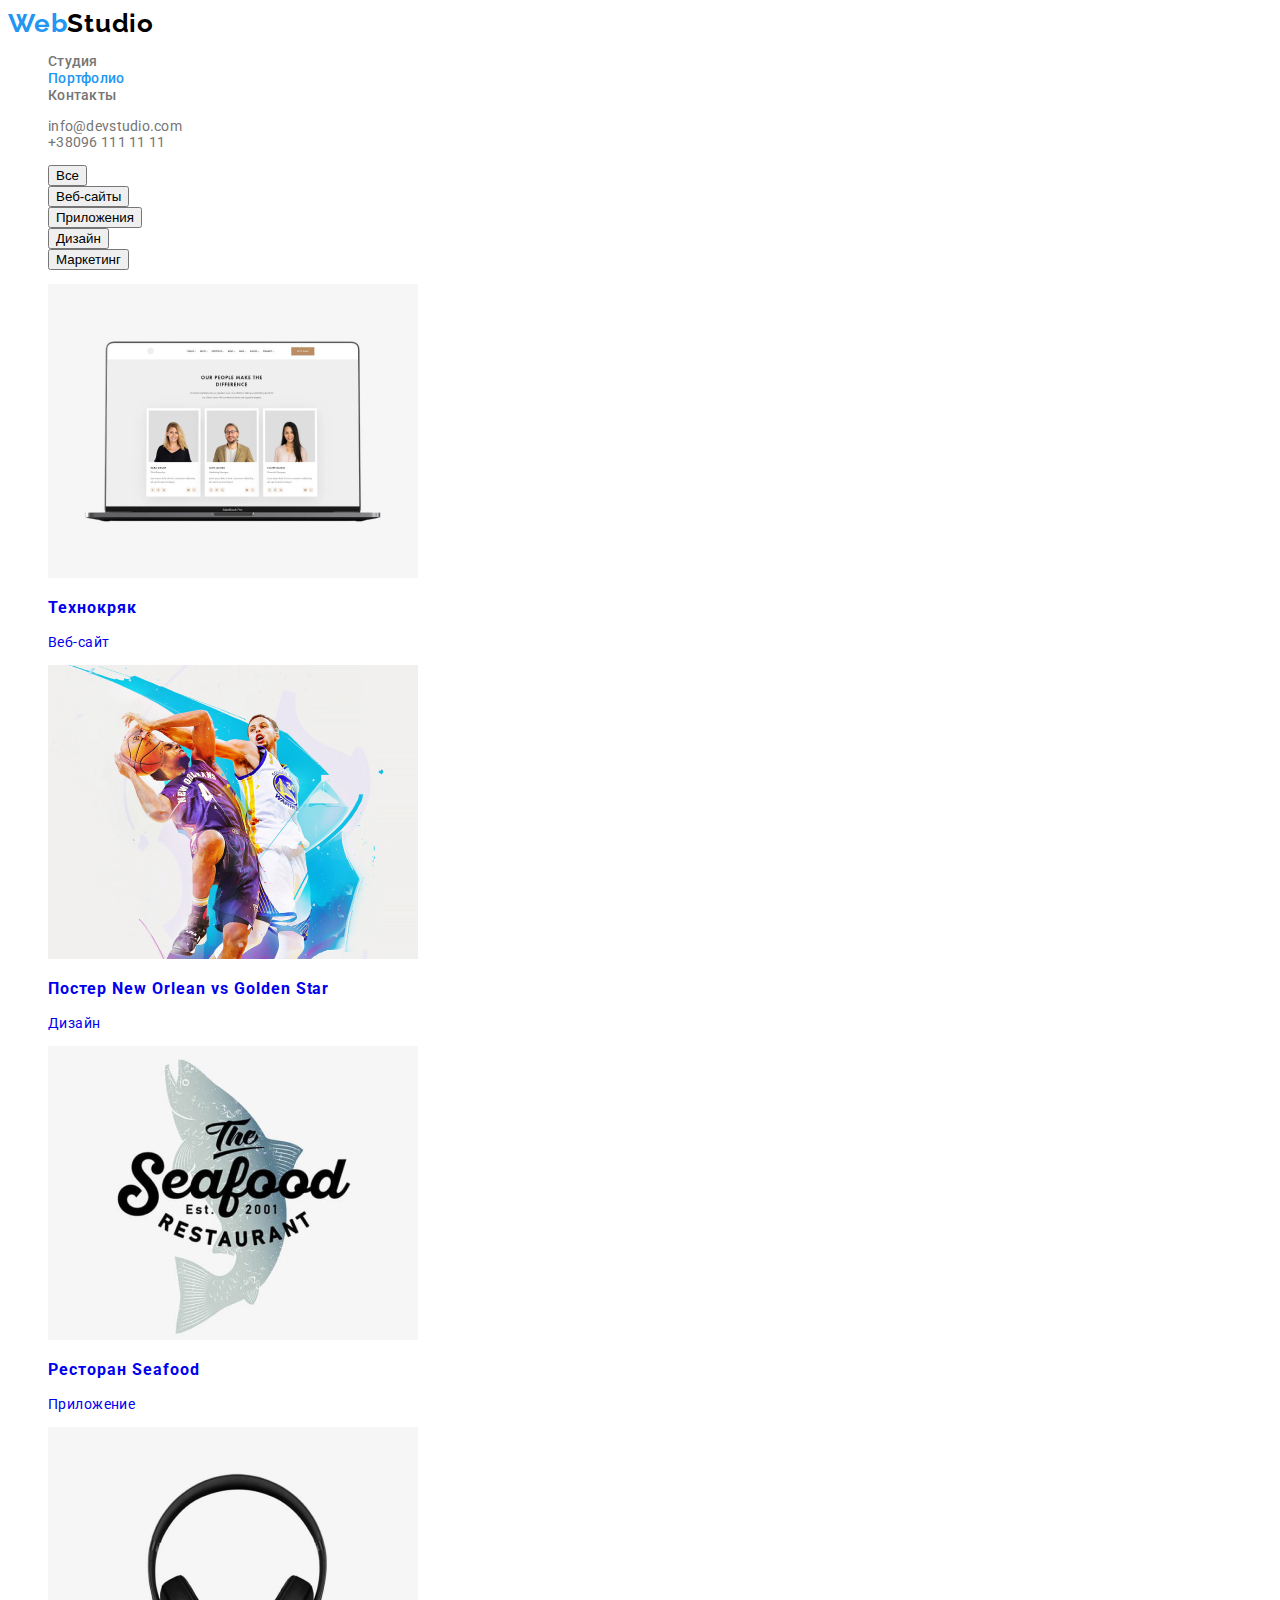
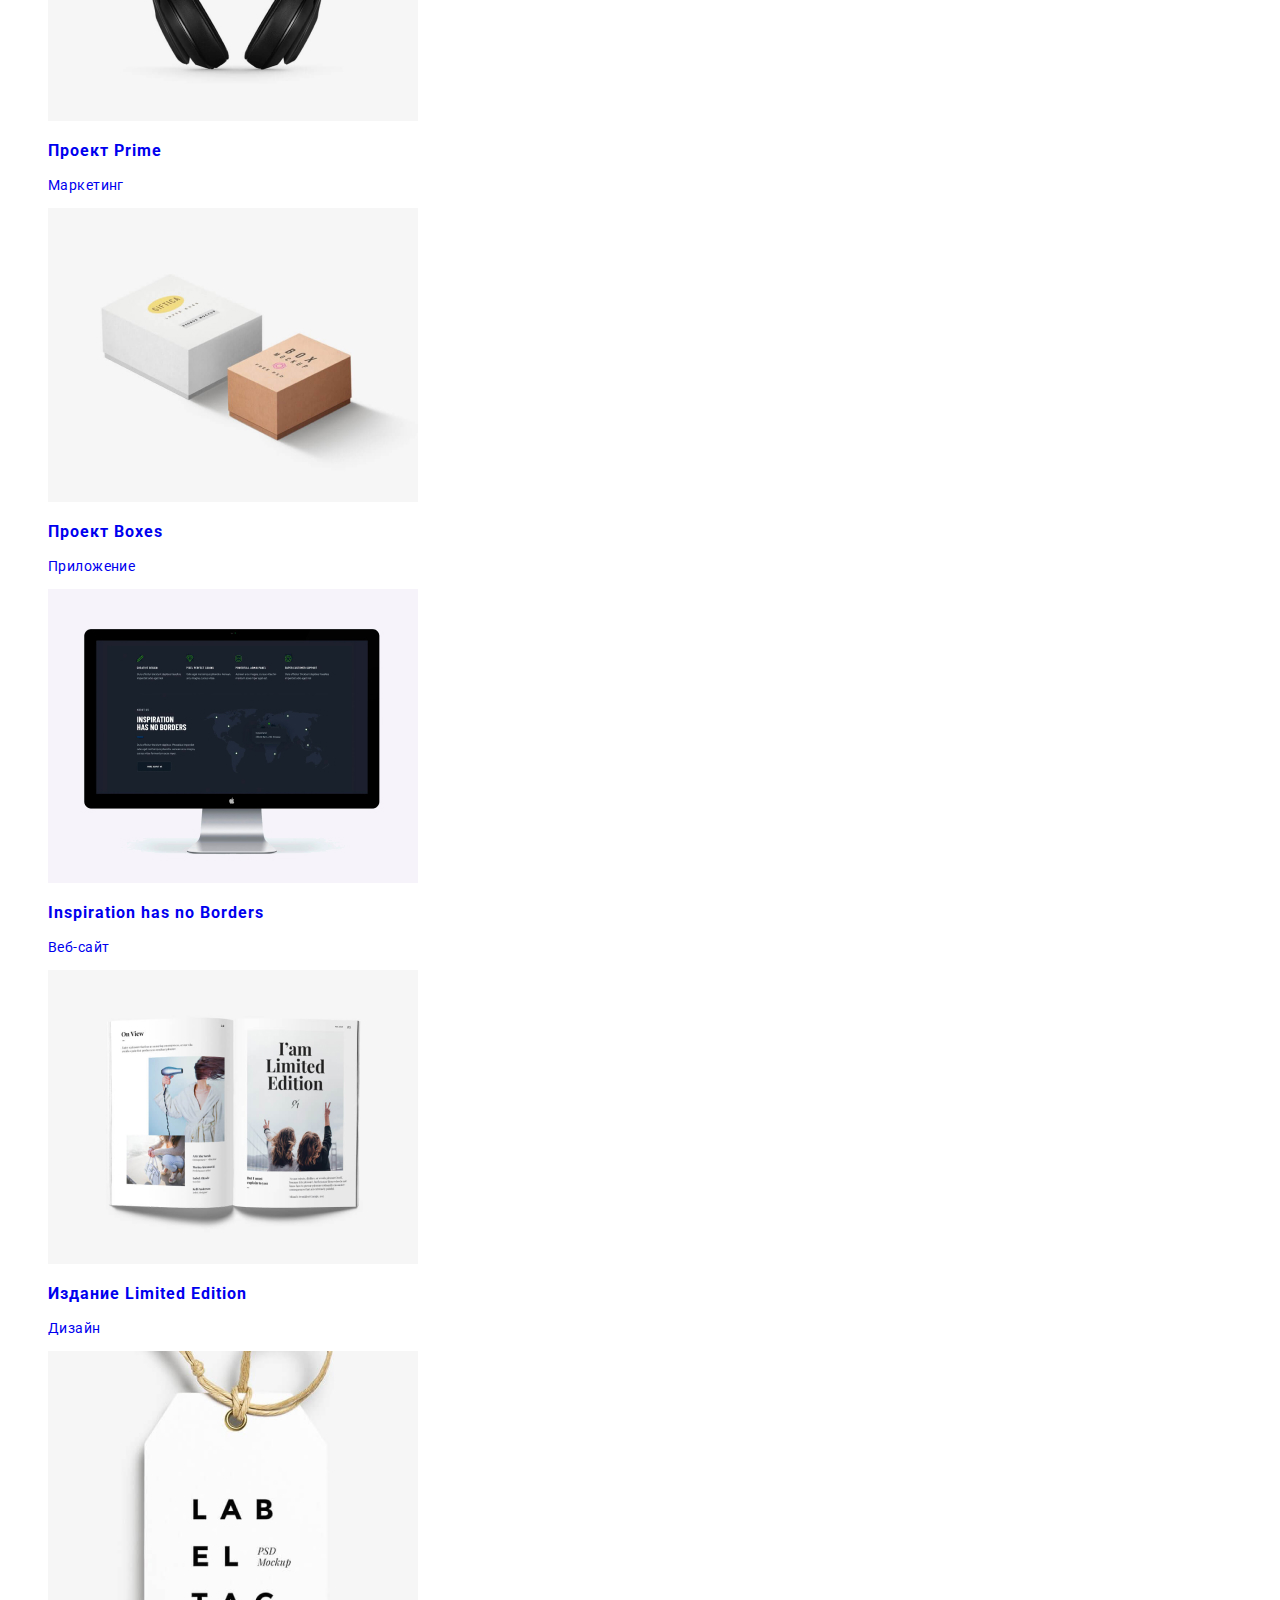
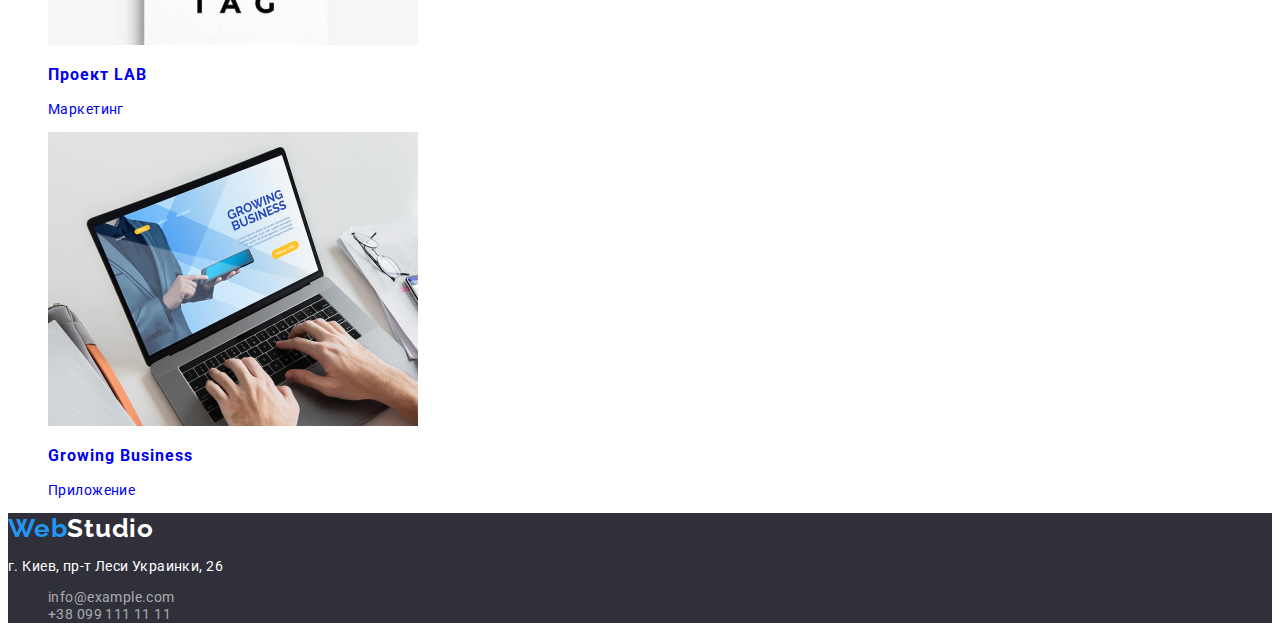
==== portfolio.html @ 730e7541 "правки в css" ====
<!DOCTYPE html>
<html lang="ru">
<head>
    <meta charset="UTF-8">
    <meta name="viewport" content="width=device-width, initial-scale=1.0">
    <meta http-equiv="X-UA-Compatible" content="IE=Edge">
    <title>Portfolio</title>
    <link rel="stylesheet" href="https://cdnjs.cloudflare.com/ajax/libs/modern-normalize/1.0.0/modern-normalize.min.css"
        integrity="sha512-ISS7cAi1PEhQ8jnbJpJZMd29NlhNj4AWYyLOSp2CE/CsHxTCu+r+t0D2yoJudVrd0/8fTVPUVDzY5Tvli75u/g=="
        crossorigin="anonymous" />
        <link rel="preconnect" href="https://fonts.gstatic.com">
        <link href="https://fonts.googleapis.com/css2?family=Raleway:wght@500&family=Roboto:wght@400;500;700;900&display=swap"
            rel="stylesheet">
       <link rel="stylesheet" href="./css/styles.css">
    <link rel="preconnect" href="https://fonts.gstatic.com">
</head>
<body>
    <!--Начало шапки-->
<header>
    <nav>
        <!--Лого сайта-->
        <a class="logo" href="./index.html">Web<span class="logotop">Studio</span></a>
        <ul class="navigation">
            <!--Панель навигации-->
            <li><a href="./index.html">Студия</a></li>
            <!--Нужна ссылка/переделать на кнопку-->
            <li><a class="current" href="./portfolio.html">Портфолио</a></li>
            <!--Нужна ссылка/переделать на кнопку-->
            <li><a href="./">Контакты</a></li>
            <!--Нужна ссылка/переделать на кнопку-->
        </ul>
    </nav>
    <ul class="contacts">
        <!--строка контактов-->
        <li><a href="mailto:info@devstudio.com">info@devstudio.com</a></li>
        <li><a href="tel:+380961111111">+38096 111 11 11</a></li>
    </ul>
</header>
<!--Конец шапки-->

<main>
<!--Начало портфолио-->
    <ul class="filtres">
        <li><button type="button">Все</button></li>
        <li><button type="button">Веб-сайты</button></li>
        <li><button type="button">Приложения</button></li>
        <li><button type="button">Дизайн</button></li>
        <li><button type="button">Маркетинг</button></li>
    </ul>

    <ul class="portfolio-innerheit">
        <li><a href="./"><img src="./images/teh-crack.jpg" alt="ноутбук с открытым на нём сайтом"> <section><h3>Технокряк</h3><p>Веб-сайт</p></section></a></li>
        <li><a href="./"><img src="./images/poster-basket.jpg" alt="Двое игроков в баскетбол"> <section><h3>Постер New Orlean vs Golden Star</h3><p>Дизайн</p></section></a></li>
        <li><a href="./"><img src="./images/seafood-rest.jpg" alt="Логотип рыбного ресторана"> <section><h3>Ресторан Seafood</h3><p>Приложение</p></section></a></li>

        <li><a href="./"><img src="./images/prime-proj.jpg" alt="наушники большие"> <section><h3>Проект Prime</h3><p>Маркетинг</p></section></a></li>
        <li><a href="./"><img src="./images/boxes-proj.jpg" alt="коробки"> <section><h3>Проект Boxes</h3><p>Приложение</p></section></a></li>
        <li><a href="./"><img src="./images/web-ihnb.jpg" alt="монитор"> <section><h3>Inspiration has no Borders</h3><p>Веб-сайт</p></section></a></li>

        <li><a href="./"><img src="./images/pub-limited-ed.jpg" alt="журнал"> <section><h3>Издание Limited Edition</h3><p>Дизайн</p></section></a></li>
        <li><a href="./"><img src="./images/lab-proj.jpg" alt="бирка с текстом"> <section><h3>Проект LAB</h3><p>Маркетинг</p></section></a></li>
        <li><a href="./"><img src="./images/growing-busines.jpg" alt="ноутбук с изображением человека, держащего планшет"> <section><h3>Growing Business</h3><p>Приложение</p></section></a></li>

    </ul>


<!--Конец портфолио-->   
</main>

<!-- Подвал -->
<footer>
    <a class="logo" href="./index.html">Web<span class="logobot">Studio</span></a>
    <address>
        <p>г. Киев, пр-т Леси Украинки, 26</p>
    </address>
    <ul class="contacts">
        <li><a href="mailto:info@example.com">info@example.com</a></li>
        <li><a href="tel:+380991111111">+38 099 111 11 11</a></li>
    </ul>
</footer>
<!--Конец подвала-->
</body>
</html>
---- css/styles.css ----
:root {
  --main-bg-color: #ffffff;
  --main-text-color: #212121;
  --footer-background: #2f303a;
  --pointer: #2196f3;
  --address-color: #ffffff;
  --header-link-color: #757575;
  --odd-section-background-color: #f5f4fa;
  --inactive-background-color: #f5f4fa;
  --active-button-color: #ffffff;
  --header-one-color: #ffffff;
  --hero-background-color: #2f303a;
}

/*  #ffffff
    #000000
    №212121 чёрный
    #2F303A графитовый
    #757575
    #F5F4FA серый
    #ffffff99
    #2196F3 голубой
    

*/
/* глобальные значения */

body {
  background-color: var(--main-bg-color);
  color: var(--main-text-color);
  font-family: Roboto, sans-serif;
  font-size: 14px;
  line-height: 1.2;
  letter-spacing: 0.03em;
}

header {
  width: 1600;
  height: 80;
  background-color: var(--main-bg-color);
  letter-spacing: 0.02em;
}

footer {
  width: 1600;
  height: 252;
  background-color: var(--footer-background);
}

/* попыткиазадать размеры */

.banner {
  width: 1600;
  height: 600;
  background-color: var(--hero-background-color);
}

h1 {
  font-weight: 900;
  font-size: 44px;
  line-height: 1.36;
  text-align: center;
  letter-spacing: 0.06em;
  text-transform: uppercase;
  color: var(--header-one-color);
}

/* делаем красивое лого */

.logo {
  color: #2196f3;
  font-family: Raleway, sans-serif;
  font-weight: bold;
  font-size: 26px;
  line-height: 1.2;
  letter-spacing: 0.03em;
}

.logotop {
  color: #000000;
}

.logobot {
  color: #ffffff;
}

/* заставляем адрес выглядеть правильно */

address {
  color: var(--address-color);
  font-style: normal;
}

/* управляем внешностью списков */

ul {
  list-style: none;
}

/* управляем внешностью ссылок */

header a {
  color: var(--header-link-color);
}

footer a {
  color: #ffffff99;
}

nav .current {
  color: var(--pointer);
}

nav {
  font-weight: 500;
  font-size: 14px;
  line-height: 1.2;
}

/* позиционирование над элементом */

a:hover,
a:focus {
  color: var(--pointer);
}

a {
  text-decoration: none;
}

.portfolio-innerheit a:visited {
  text-decoration: none;
  color: var(--main-text-color);
}

/* задаём цвет фона для нечётных элементов */

.odd-section {
  background-color: var(--odd-section-background-color);
}

/* кнопки */
.button {
  color: var(--main-text-color);
  background-color: var(--main-bg-color);
}

button[type="button"]:hover,
button[type="button"]:focus {
  background-color: var(--pointer);
  color: var(--active-button-color);
}

.button.primary {
  color: var(--active-button-color);
  background-color: var(--pointer);
}

button.inactive {
  color: var(--main-text-color);
  background-color: var(--inactive-background-color);
}

.portfolio-innerheit h3 {
  letter-spacing: 0.06em;
}

.section-title {
  text-align: center;
}
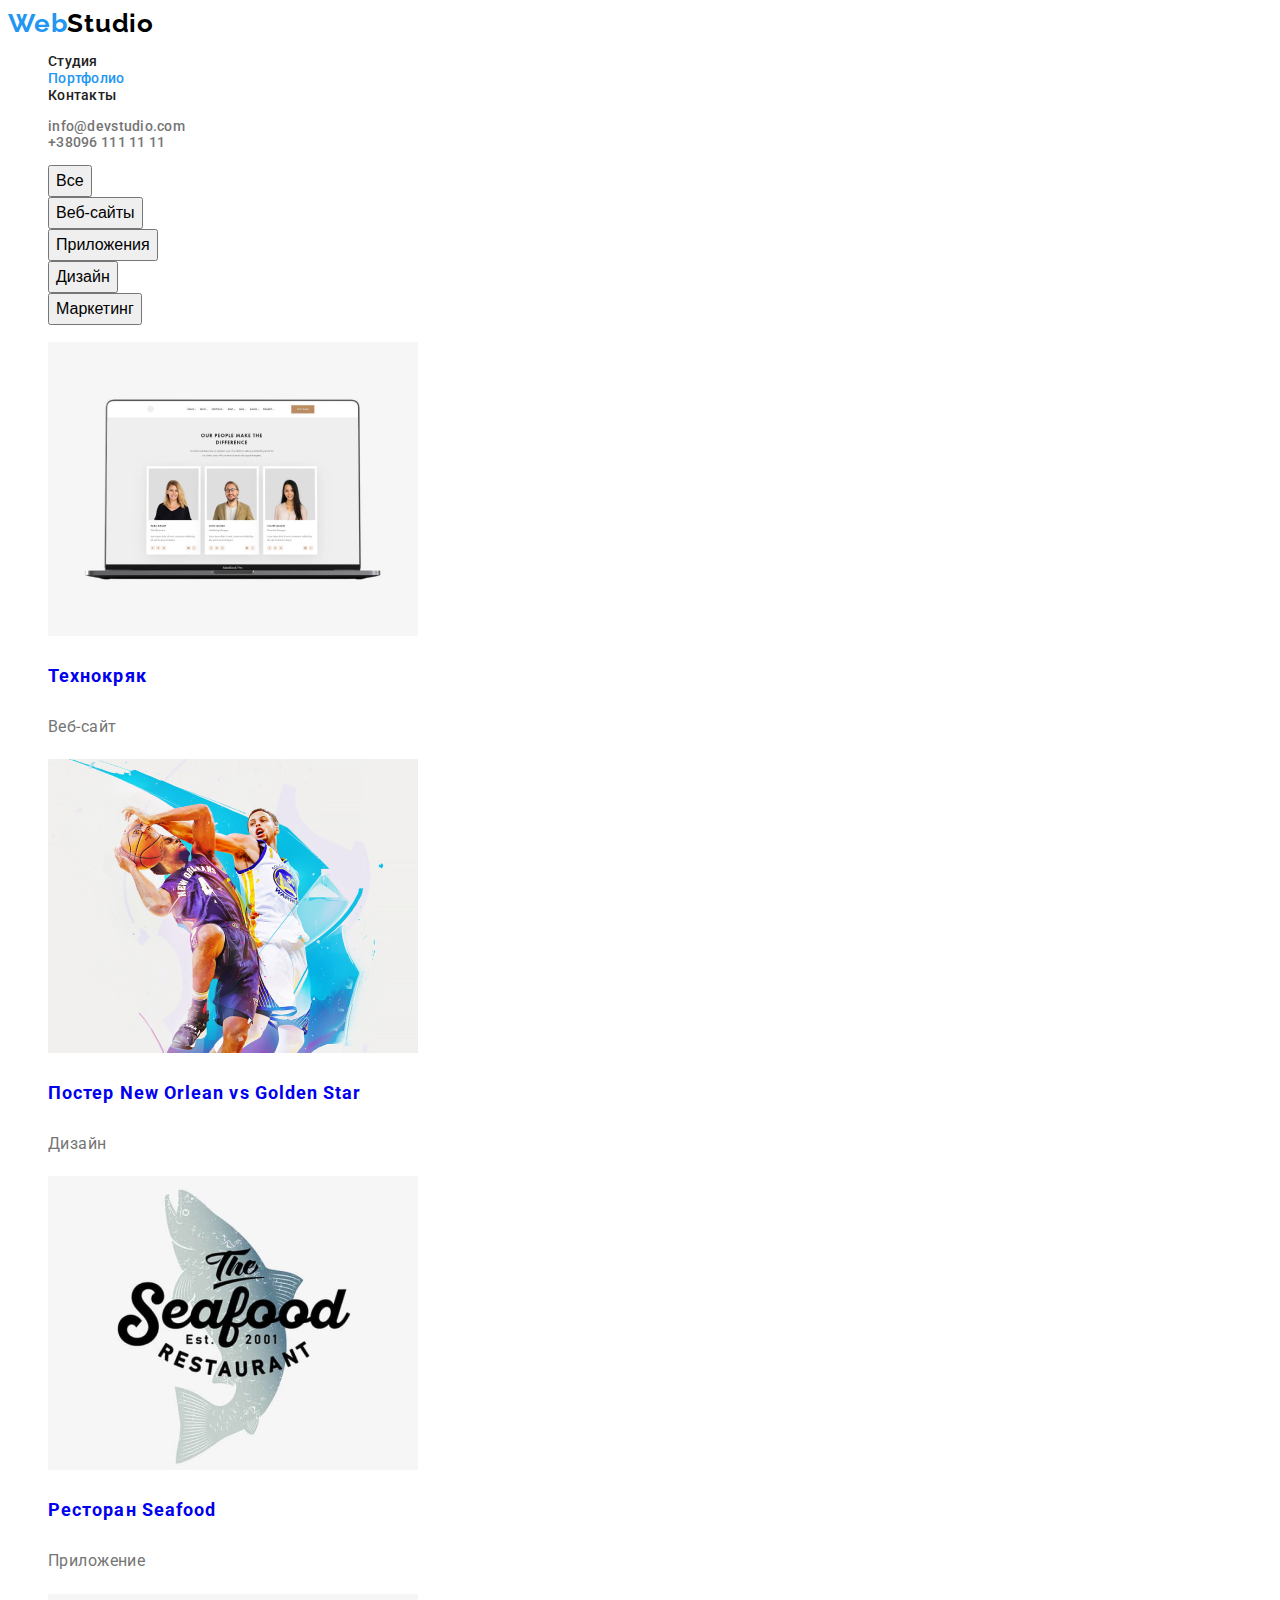
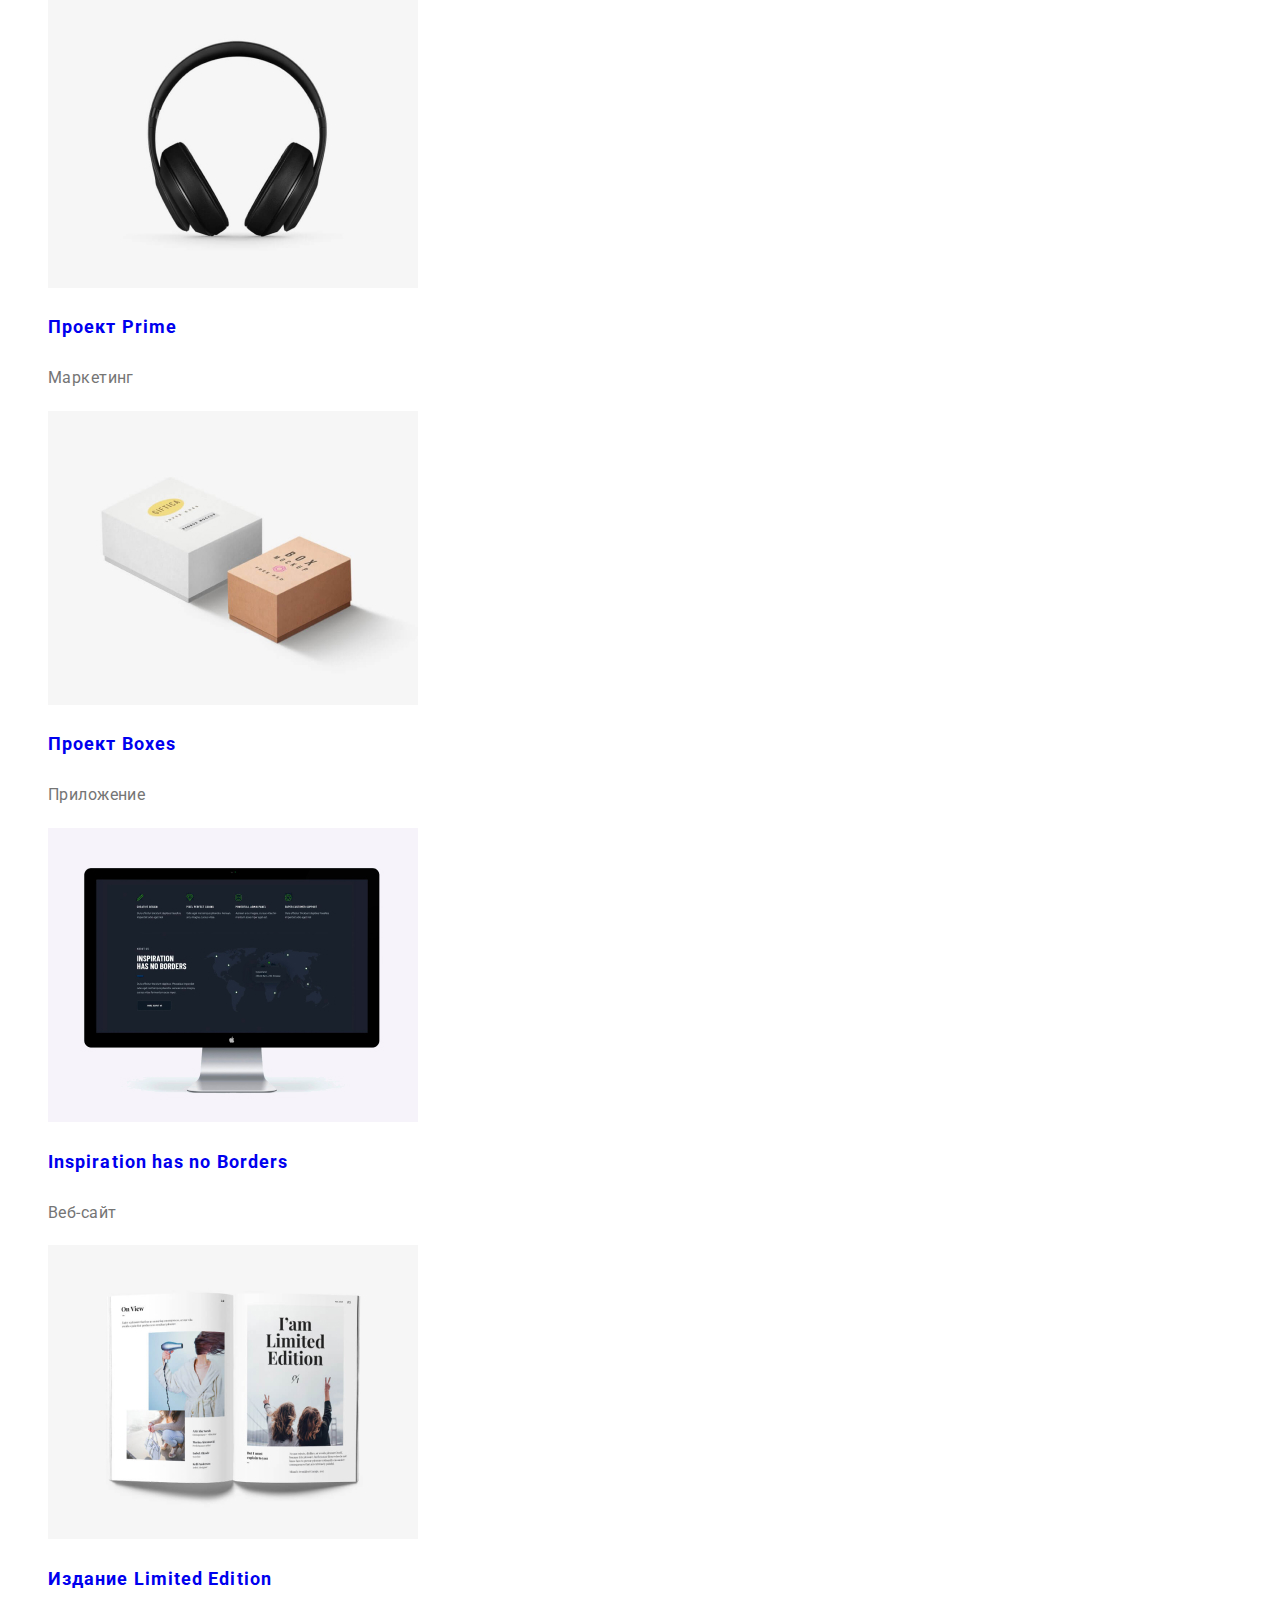
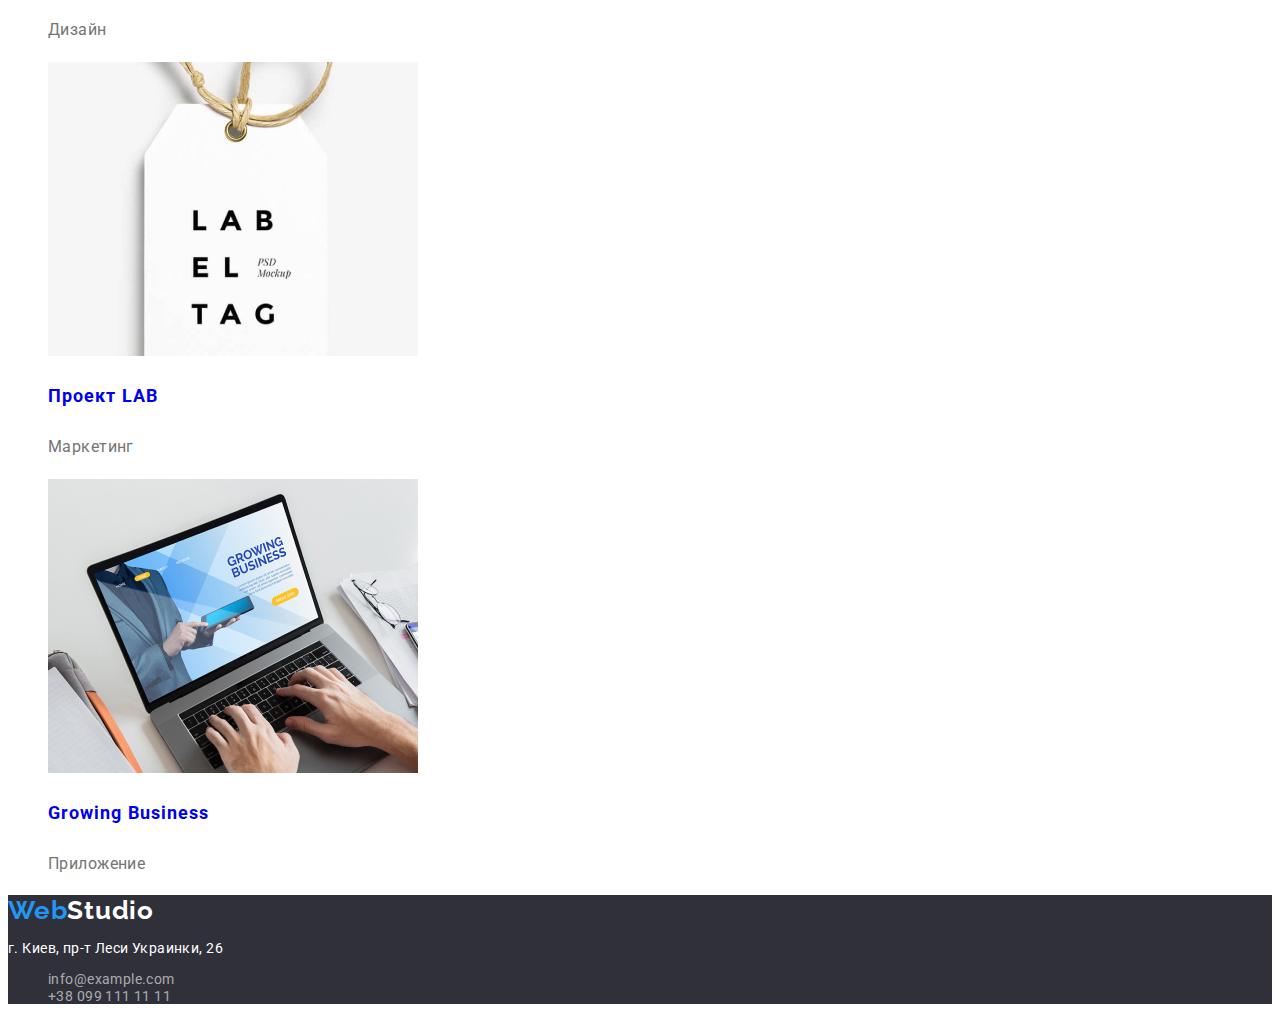
==== commit 951949d8: "правочный коммит" ====
--- a/portfolio.html
+++ b/portfolio.html
@@ -16,27 +16,27 @@
 </head>
 <body>
     <!--Начало шапки-->
-<header>
-    <nav>
-        <!--Лого сайта-->
-        <a class="logo" href="./index.html">Web<span class="logotop">Studio</span></a>
-        <ul class="navigation">
-            <!--Панель навигации-->
-            <li><a href="./index.html">Студия</a></li>
-            <!--Нужна ссылка/переделать на кнопку-->
-            <li><a class="current" href="./portfolio.html">Портфолио</a></li>
-            <!--Нужна ссылка/переделать на кнопку-->
-            <li><a href="./">Контакты</a></li>
-            <!--Нужна ссылка/переделать на кнопку-->
+    <header>
+        <nav>
+            <!--Лого сайта-->
+            <a class="logo" href="./">Web<span class="logotop">Studio</span></a>
+            <ul class="navigation">
+                <!--Панель навигации-->
+                <li><a href="./">Студия</a></li>
+                <!--Нужна ссылка/переделать на кнопку-->
+                <li><a class="current" href="./portfolio.html">Портфолио</a></li>
+                <!--Нужна ссылка/переделать на кнопку-->
+                <li><a href="./">Контакты</a></li>
+                <!--Нужна ссылка/переделать на кнопку-->
+            </ul>
+        </nav>
+        <ul class="contacts">
+            <!--строка контактов-->
+            <li><a href="mailto:info@devstudio.com">info@devstudio.com</a></li>
+            <li><a href="tel:+380961111111">+38096 111 11 11</a></li>
         </ul>
-    </nav>
-    <ul class="contacts">
-        <!--строка контактов-->
-        <li><a href="mailto:info@devstudio.com">info@devstudio.com</a></li>
-        <li><a href="tel:+380961111111">+38096 111 11 11</a></li>
-    </ul>
-</header>
-<!--Конец шапки-->
+    </header>
+    <!--Конец шапки-->
 
 <main>
 <!--Начало портфолио-->
@@ -49,17 +49,17 @@
     </ul>
 
     <ul class="portfolio-innerheit">
-        <li><a href="./"><img src="./images/teh-crack.jpg" alt="ноутбук с открытым на нём сайтом"> <section><h3>Технокряк</h3><p>Веб-сайт</p></section></a></li>
-        <li><a href="./"><img src="./images/poster-basket.jpg" alt="Двое игроков в баскетбол"> <section><h3>Постер New Orlean vs Golden Star</h3><p>Дизайн</p></section></a></li>
-        <li><a href="./"><img src="./images/seafood-rest.jpg" alt="Логотип рыбного ресторана"> <section><h3>Ресторан Seafood</h3><p>Приложение</p></section></a></li>
+        <li><h2></h2><a href="./"><img src="./images/teh-crack.jpg" alt="ноутбук с открытым на нём сайтом"> <section><h3>Технокряк</h3><p>Веб-сайт</p></section></a></li>
+        <li><h2></h2><a href="./"><img src="./images/poster-basket.jpg" alt="Двое игроков в баскетбол"> <section><h3>Постер New Orlean vs Golden Star</h3><p>Дизайн</p></section></a></li>
+        <li><h2></h2><a href="./"><img src="./images/seafood-rest.jpg" alt="Логотип рыбного ресторана"> <section><h3>Ресторан Seafood</h3><p>Приложение</p></section></a></li>
 
-        <li><a href="./"><img src="./images/prime-proj.jpg" alt="наушники большие"> <section><h3>Проект Prime</h3><p>Маркетинг</p></section></a></li>
-        <li><a href="./"><img src="./images/boxes-proj.jpg" alt="коробки"> <section><h3>Проект Boxes</h3><p>Приложение</p></section></a></li>
-        <li><a href="./"><img src="./images/web-ihnb.jpg" alt="монитор"> <section><h3>Inspiration has no Borders</h3><p>Веб-сайт</p></section></a></li>
+        <li><h2></h2><a href="./"><img src="./images/prime-proj.jpg" alt="наушники большие"> <section><h3>Проект Prime</h3><p>Маркетинг</p></section></a></li>
+        <li><h2></h2><a href="./"><img src="./images/boxes-proj.jpg" alt="коробки"> <section><h3>Проект Boxes</h3><p>Приложение</p></section></a></li>
+        <li><h2></h2><a href="./"><img src="./images/web-ihnb.jpg" alt="монитор"> <section><h3>Inspiration has no Borders</h3><p>Веб-сайт</p></section></a></li>
 
-        <li><a href="./"><img src="./images/pub-limited-ed.jpg" alt="журнал"> <section><h3>Издание Limited Edition</h3><p>Дизайн</p></section></a></li>
-        <li><a href="./"><img src="./images/lab-proj.jpg" alt="бирка с текстом"> <section><h3>Проект LAB</h3><p>Маркетинг</p></section></a></li>
-        <li><a href="./"><img src="./images/growing-busines.jpg" alt="ноутбук с изображением человека, держащего планшет"> <section><h3>Growing Business</h3><p>Приложение</p></section></a></li>
+        <li><h2></h2><a href="./"><img src="./images/pub-limited-ed.jpg" alt="журнал"> <section><h3>Издание Limited Edition</h3><p>Дизайн</p></section></a></li>
+        <li><h2></h2><a href="./"><img src="./images/lab-proj.jpg" alt="бирка с текстом"> <section><h3>Проект LAB</h3><p>Маркетинг</p></section></a></li>
+        <li><h2></h2><a href="./"><img src="./images/growing-busines.jpg" alt="ноутбук с изображением человека, держащего планшет"> <section><h3>Growing Business</h3><p>Приложение</p></section></a></li>
 
     </ul>
 
--- a/css/styles.css
+++ b/css/styles.css
@@ -4,12 +4,14 @@
   --footer-background: #2f303a;
   --pointer: #2196f3;
   --address-color: #ffffff;
-  --header-link-color: #757575;
+  --header-link-color: #212121;
+  --header-contacts-color: #757575;
   --odd-section-background-color: #f5f4fa;
   --inactive-background-color: #f5f4fa;
   --active-button-color: #ffffff;
   --header-one-color: #ffffff;
   --hero-background-color: #2f303a;
+  --regular-text-color: #757575;
 }
 
 /*  #ffffff
@@ -100,7 +102,12 @@
 /* управляем внешностью ссылок */
 
 header a {
+  font-weight: 500;
   color: var(--header-link-color);
+}
+
+header .contacts a {
+  color: var(--header-contacts-color);
 }
 
 footer a {
@@ -145,6 +152,13 @@
   background-color: var(--main-bg-color);
 }
 
+button[type="button"] {
+  font-weight: 500;
+  font-size: 16px;
+  line-height: 1.62;
+  text-align: center;
+}
+
 button[type="button"]:hover,
 button[type="button"]:focus {
   background-color: var(--pointer);
@@ -154,6 +168,13 @@
 .button.primary {
   color: var(--active-button-color);
   background-color: var(--pointer);
+  font-weight: bold;
+  font-size: 16px;
+  line-height: 1.87;
+  display: flex;
+  align-items: center;
+  text-align: center;
+  letter-spacing: 0.06em;
 }
 
 button.inactive {
@@ -165,6 +186,36 @@
   letter-spacing: 0.06em;
 }
 
+.portfolio-innerheit p {
+  color: var(--regular-text-color);
+  font-size: 16px;
+  line-height: 1.87;
+}
+
+.portfolio-innerheit h3 {
+  font-weight: bold;
+  font-size: 18px;
+  line-height: 2;
+  letter-spacing: 0.06em;
+}
+
 .section-title {
-  text-align: center;
-}
+  font-weight: bold;
+  font-size: 36px;
+  line-height: 1.17;
+  text-align: center;
+}
+
+.advantages p {
+  color: var(--regular-text-color);
+  font-size: 14px;
+  line-height: 1.71;
+}
+
+.advantages h3 {
+  text-transform: uppercase;
+}
+
+.team p {
+  color: var(--regular-text-color);
+}
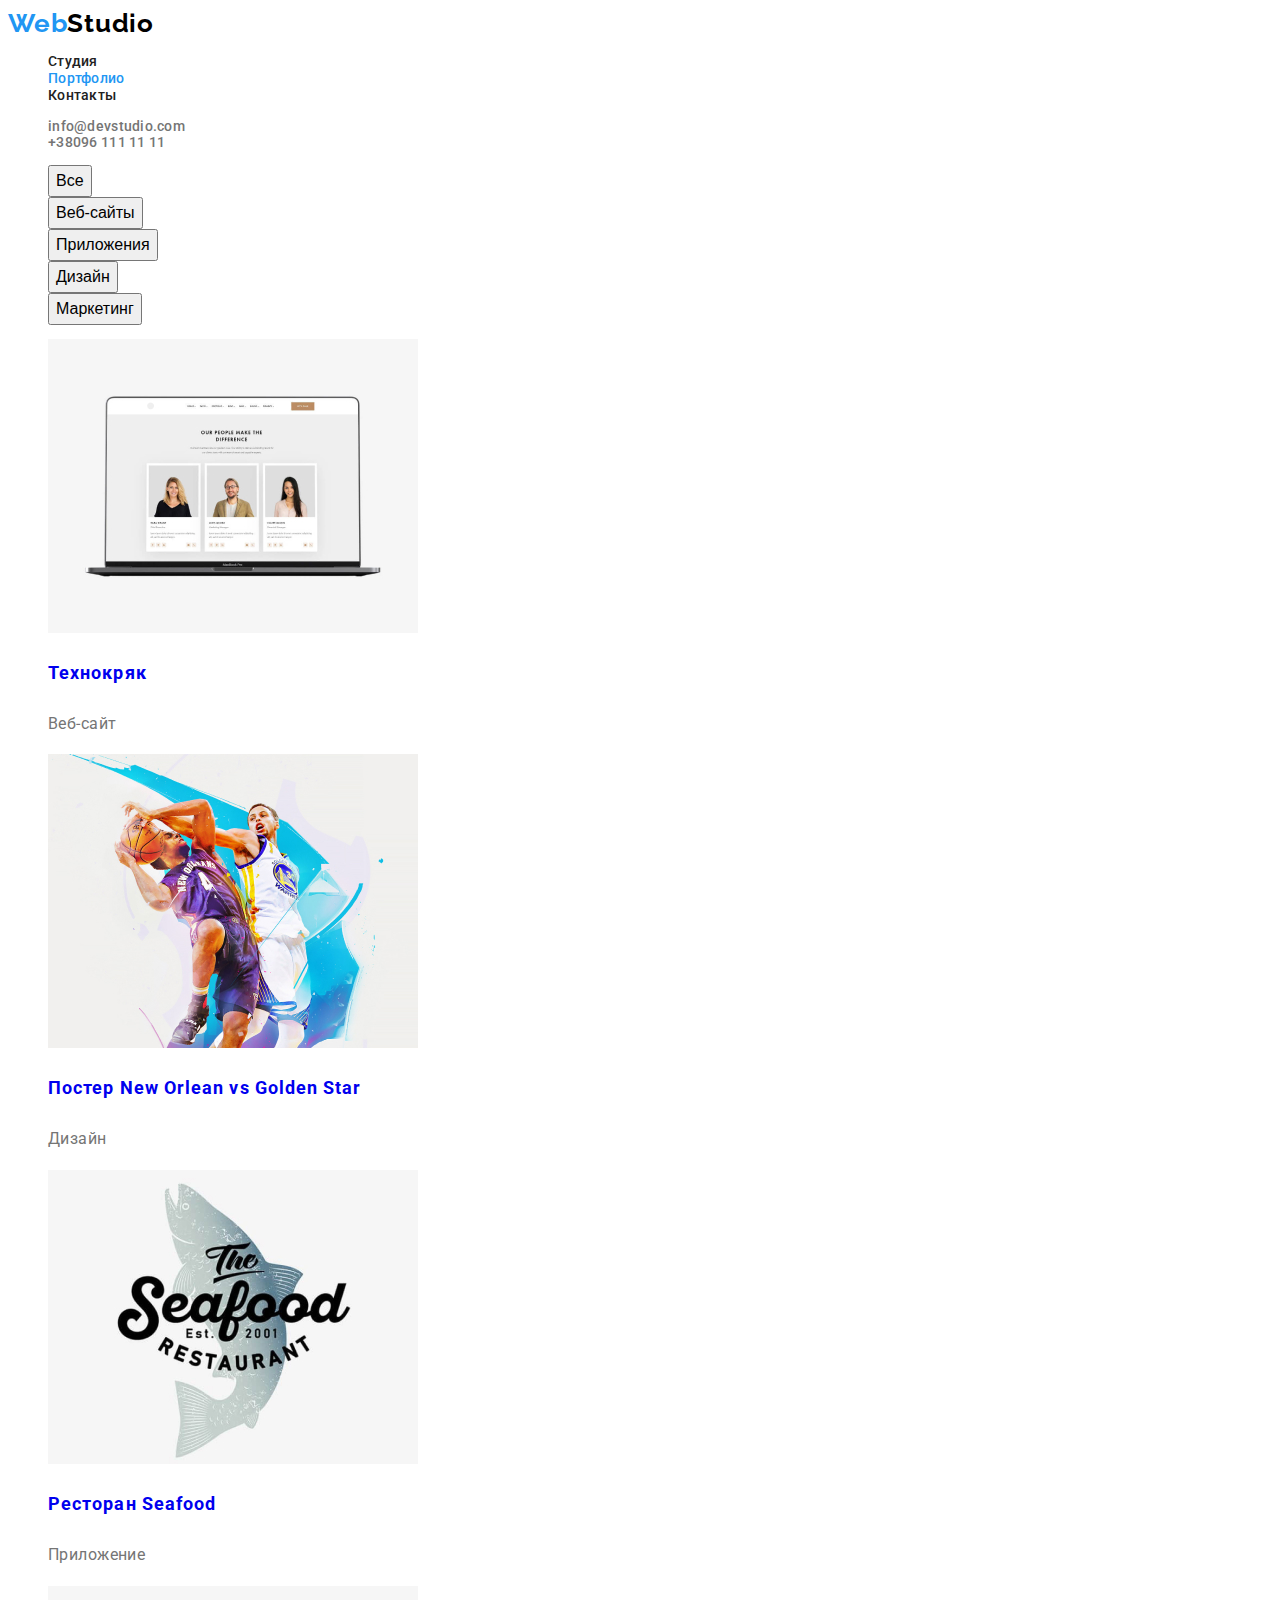
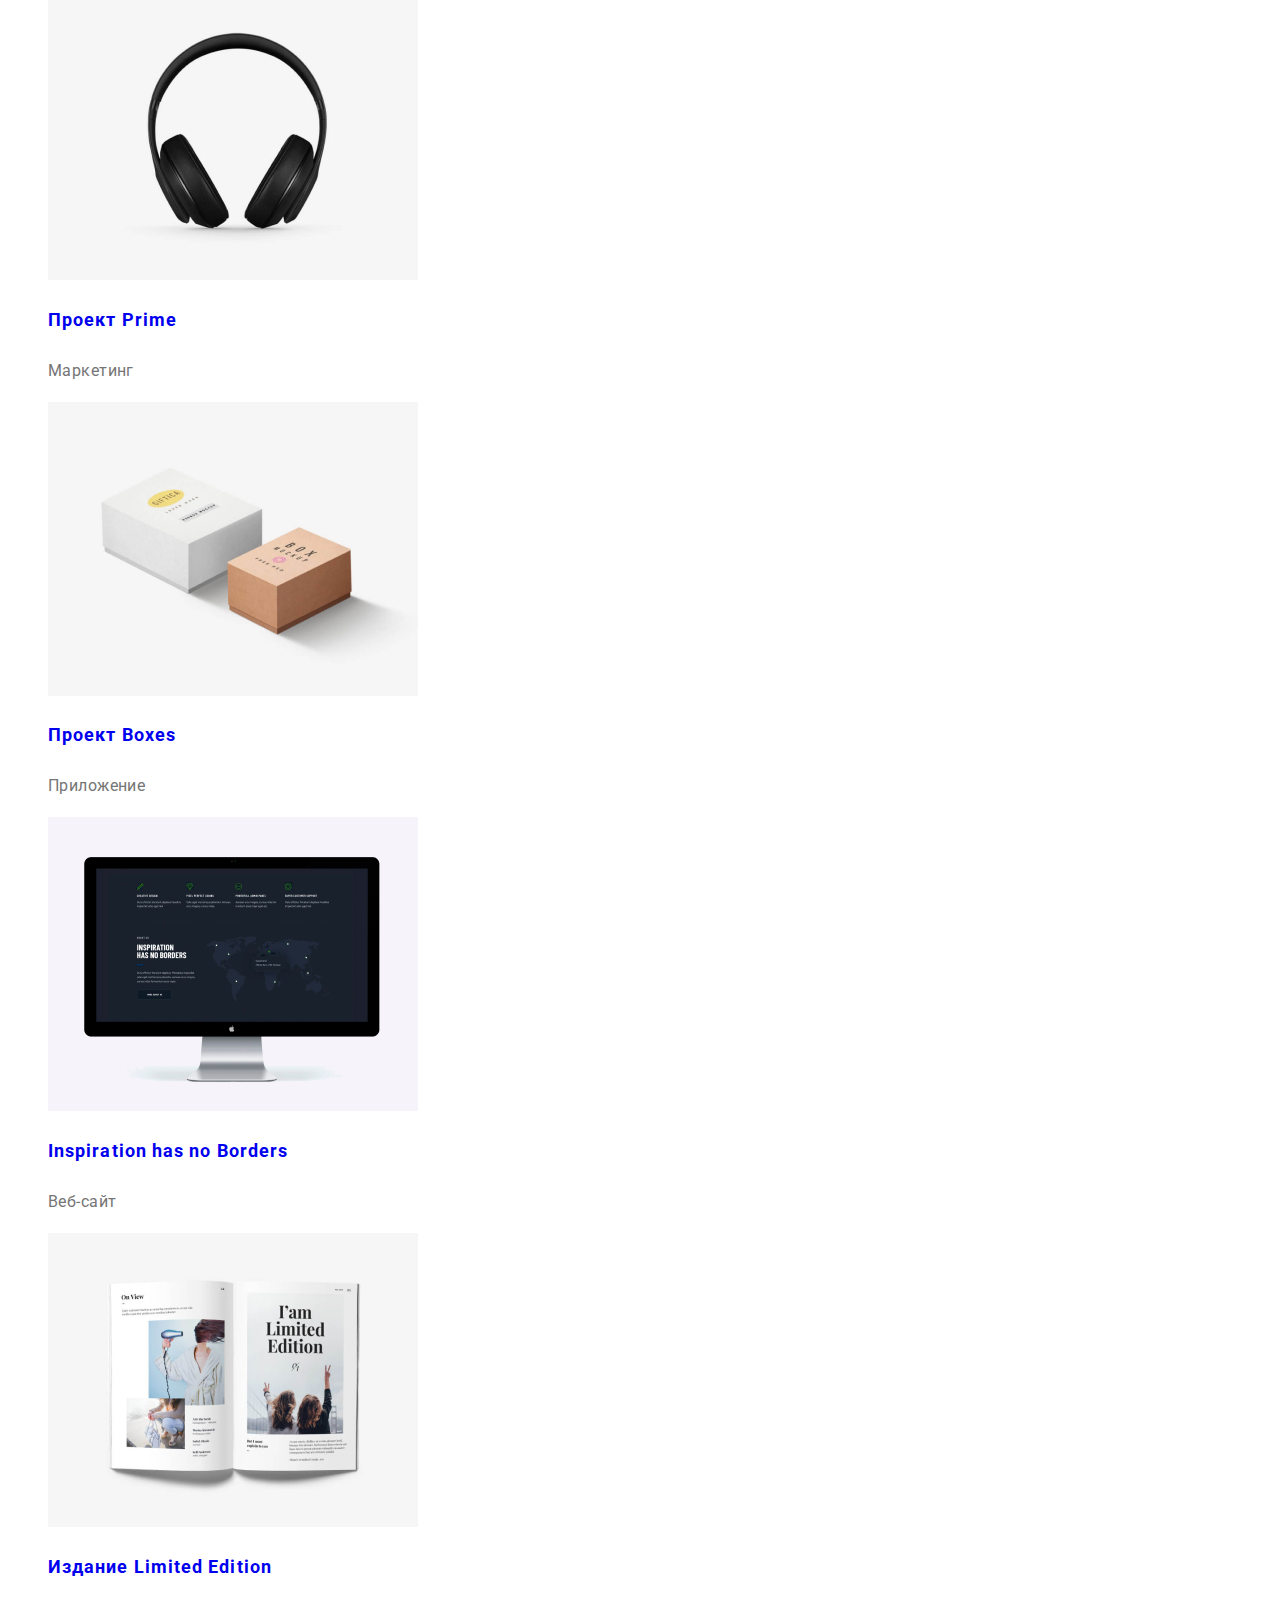
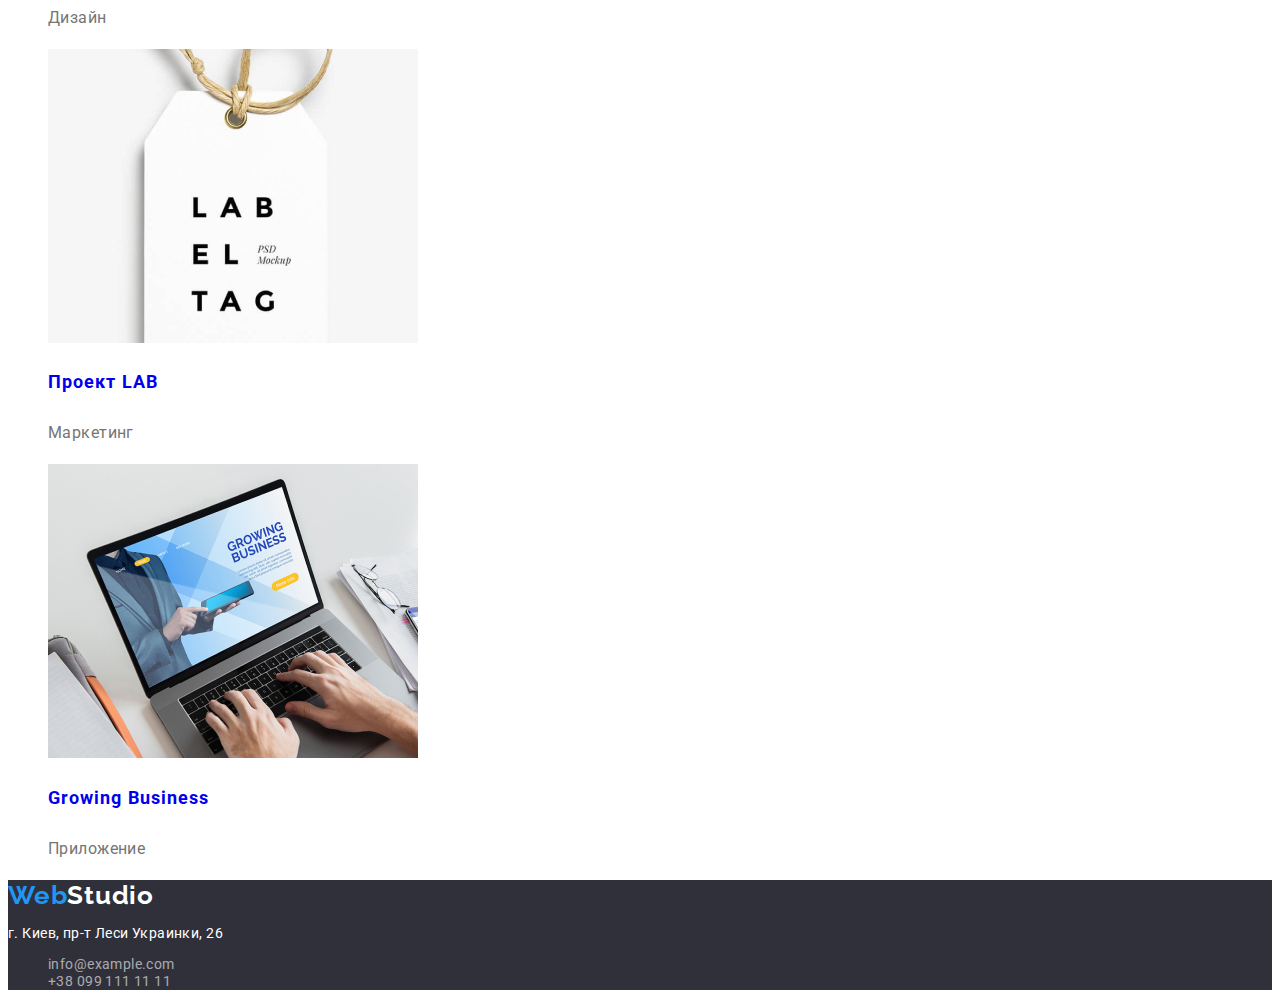
==== commit 2e2be401: "мелкая правка" ====
--- a/portfolio.html
+++ b/portfolio.html
@@ -49,17 +49,17 @@
     </ul>
 
     <ul class="portfolio-innerheit">
-        <li><h2></h2><a href="./"><img src="./images/teh-crack.jpg" alt="ноутбук с открытым на нём сайтом"> <section><h3>Технокряк</h3><p>Веб-сайт</p></section></a></li>
-        <li><h2></h2><a href="./"><img src="./images/poster-basket.jpg" alt="Двое игроков в баскетбол"> <section><h3>Постер New Orlean vs Golden Star</h3><p>Дизайн</p></section></a></li>
-        <li><h2></h2><a href="./"><img src="./images/seafood-rest.jpg" alt="Логотип рыбного ресторана"> <section><h3>Ресторан Seafood</h3><p>Приложение</p></section></a></li>
+        <li><a href="./"><img src="./images/teh-crack.jpg" alt="ноутбук с открытым на нём сайтом"> <section><h3>Технокряк</h3><p>Веб-сайт</p></section></a></li>
+        <li><a href="./"><img src="./images/poster-basket.jpg" alt="Двое игроков в баскетбол"> <section><h3>Постер New Orlean vs Golden Star</h3><p>Дизайн</p></section></a></li>
+        <li><a href="./"><img src="./images/seafood-rest.jpg" alt="Логотип рыбного ресторана"> <section><h3>Ресторан Seafood</h3><p>Приложение</p></section></a></li>
 
-        <li><h2></h2><a href="./"><img src="./images/prime-proj.jpg" alt="наушники большие"> <section><h3>Проект Prime</h3><p>Маркетинг</p></section></a></li>
-        <li><h2></h2><a href="./"><img src="./images/boxes-proj.jpg" alt="коробки"> <section><h3>Проект Boxes</h3><p>Приложение</p></section></a></li>
-        <li><h2></h2><a href="./"><img src="./images/web-ihnb.jpg" alt="монитор"> <section><h3>Inspiration has no Borders</h3><p>Веб-сайт</p></section></a></li>
+        <li><a href="./"><img src="./images/prime-proj.jpg" alt="наушники большие"> <section><h3>Проект Prime</h3><p>Маркетинг</p></section></a></li>
+        <li><a href="./"><img src="./images/boxes-proj.jpg" alt="коробки"> <section><h3>Проект Boxes</h3><p>Приложение</p></section></a></li>
+        <li><a href="./"><img src="./images/web-ihnb.jpg" alt="монитор"> <section><h3>Inspiration has no Borders</h3><p>Веб-сайт</p></section></a></li>
 
-        <li><h2></h2><a href="./"><img src="./images/pub-limited-ed.jpg" alt="журнал"> <section><h3>Издание Limited Edition</h3><p>Дизайн</p></section></a></li>
-        <li><h2></h2><a href="./"><img src="./images/lab-proj.jpg" alt="бирка с текстом"> <section><h3>Проект LAB</h3><p>Маркетинг</p></section></a></li>
-        <li><h2></h2><a href="./"><img src="./images/growing-busines.jpg" alt="ноутбук с изображением человека, держащего планшет"> <section><h3>Growing Business</h3><p>Приложение</p></section></a></li>
+        <li><a href="./"><img src="./images/pub-limited-ed.jpg" alt="журнал"> <section><h3>Издание Limited Edition</h3><p>Дизайн</p></section></a></li>
+        <li><a href="./"><img src="./images/lab-proj.jpg" alt="бирка с текстом"> <section><h3>Проект LAB</h3><p>Маркетинг</p></section></a></li>
+        <li><a href="./"><img src="./images/growing-busines.jpg" alt="ноутбук с изображением человека, держащего планшет"> <section><h3>Growing Business</h3><p>Приложение</p></section></a></li>
 
     </ul>
 
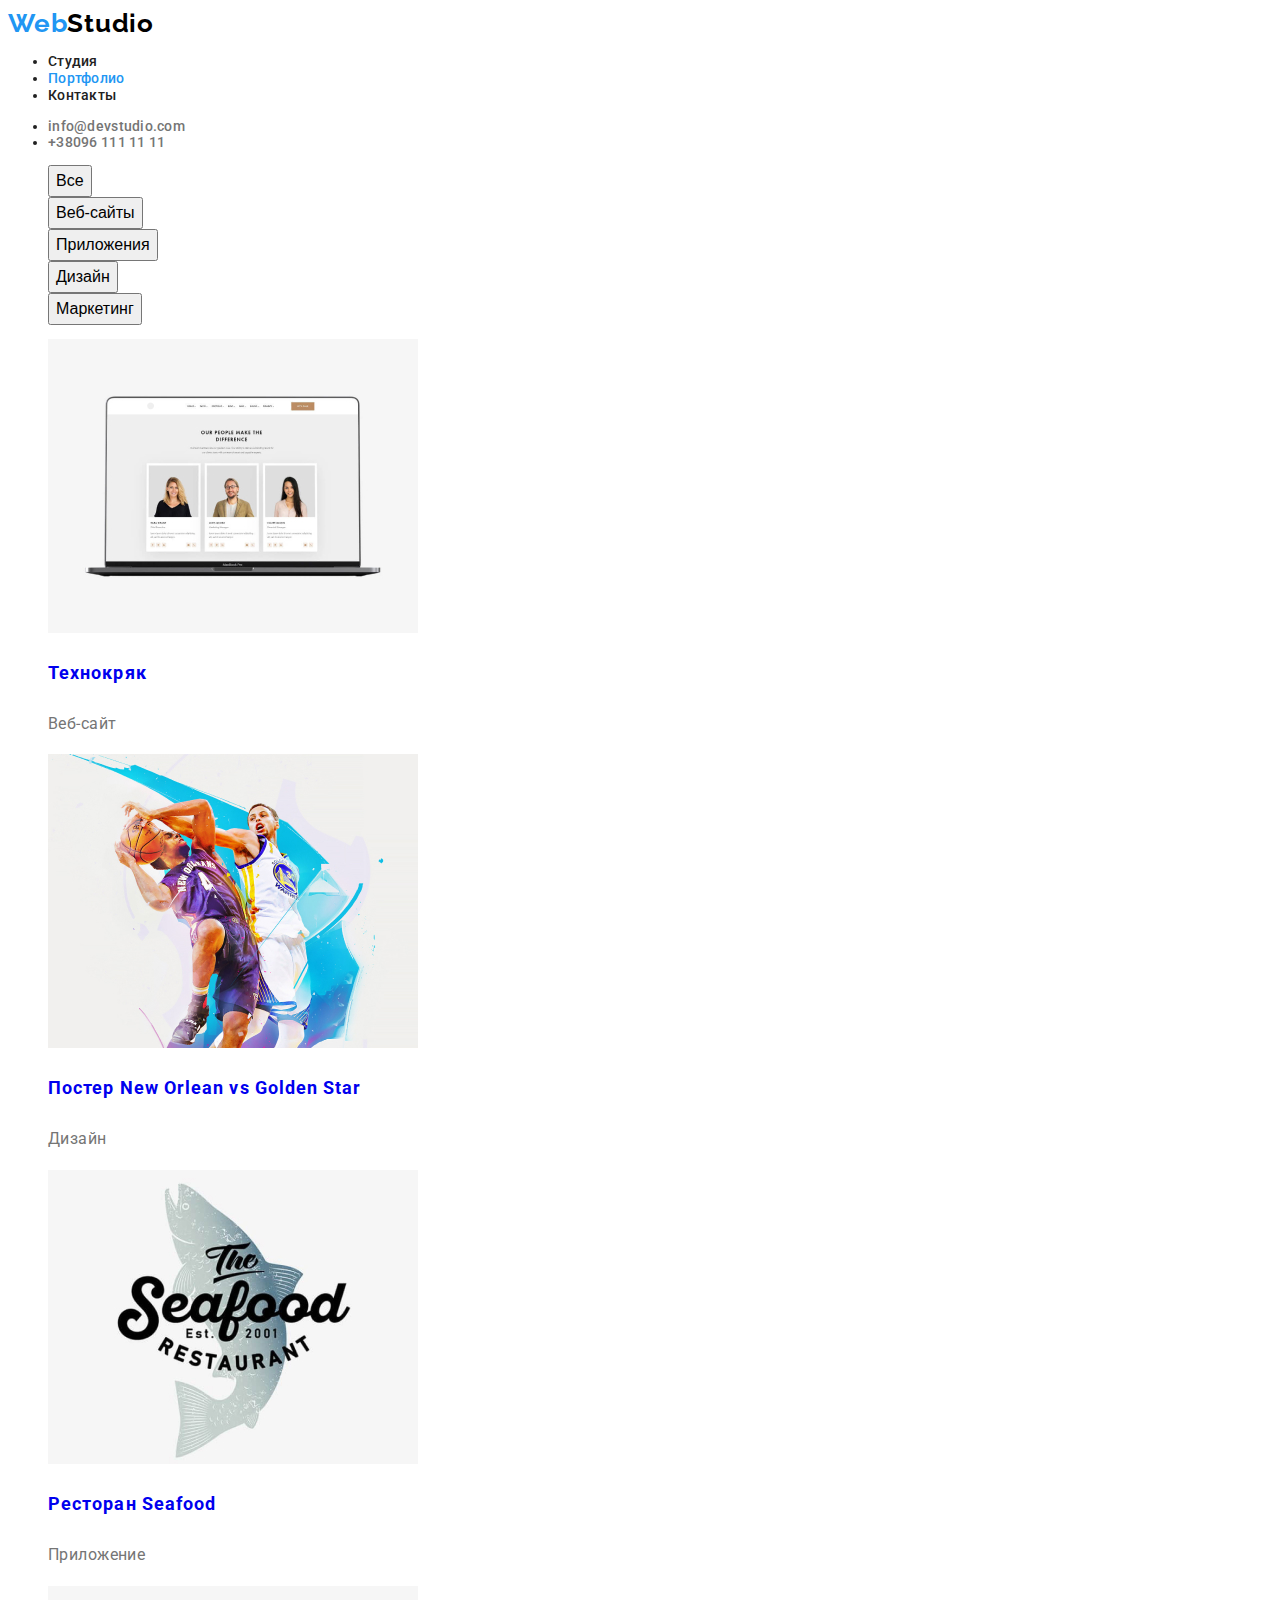
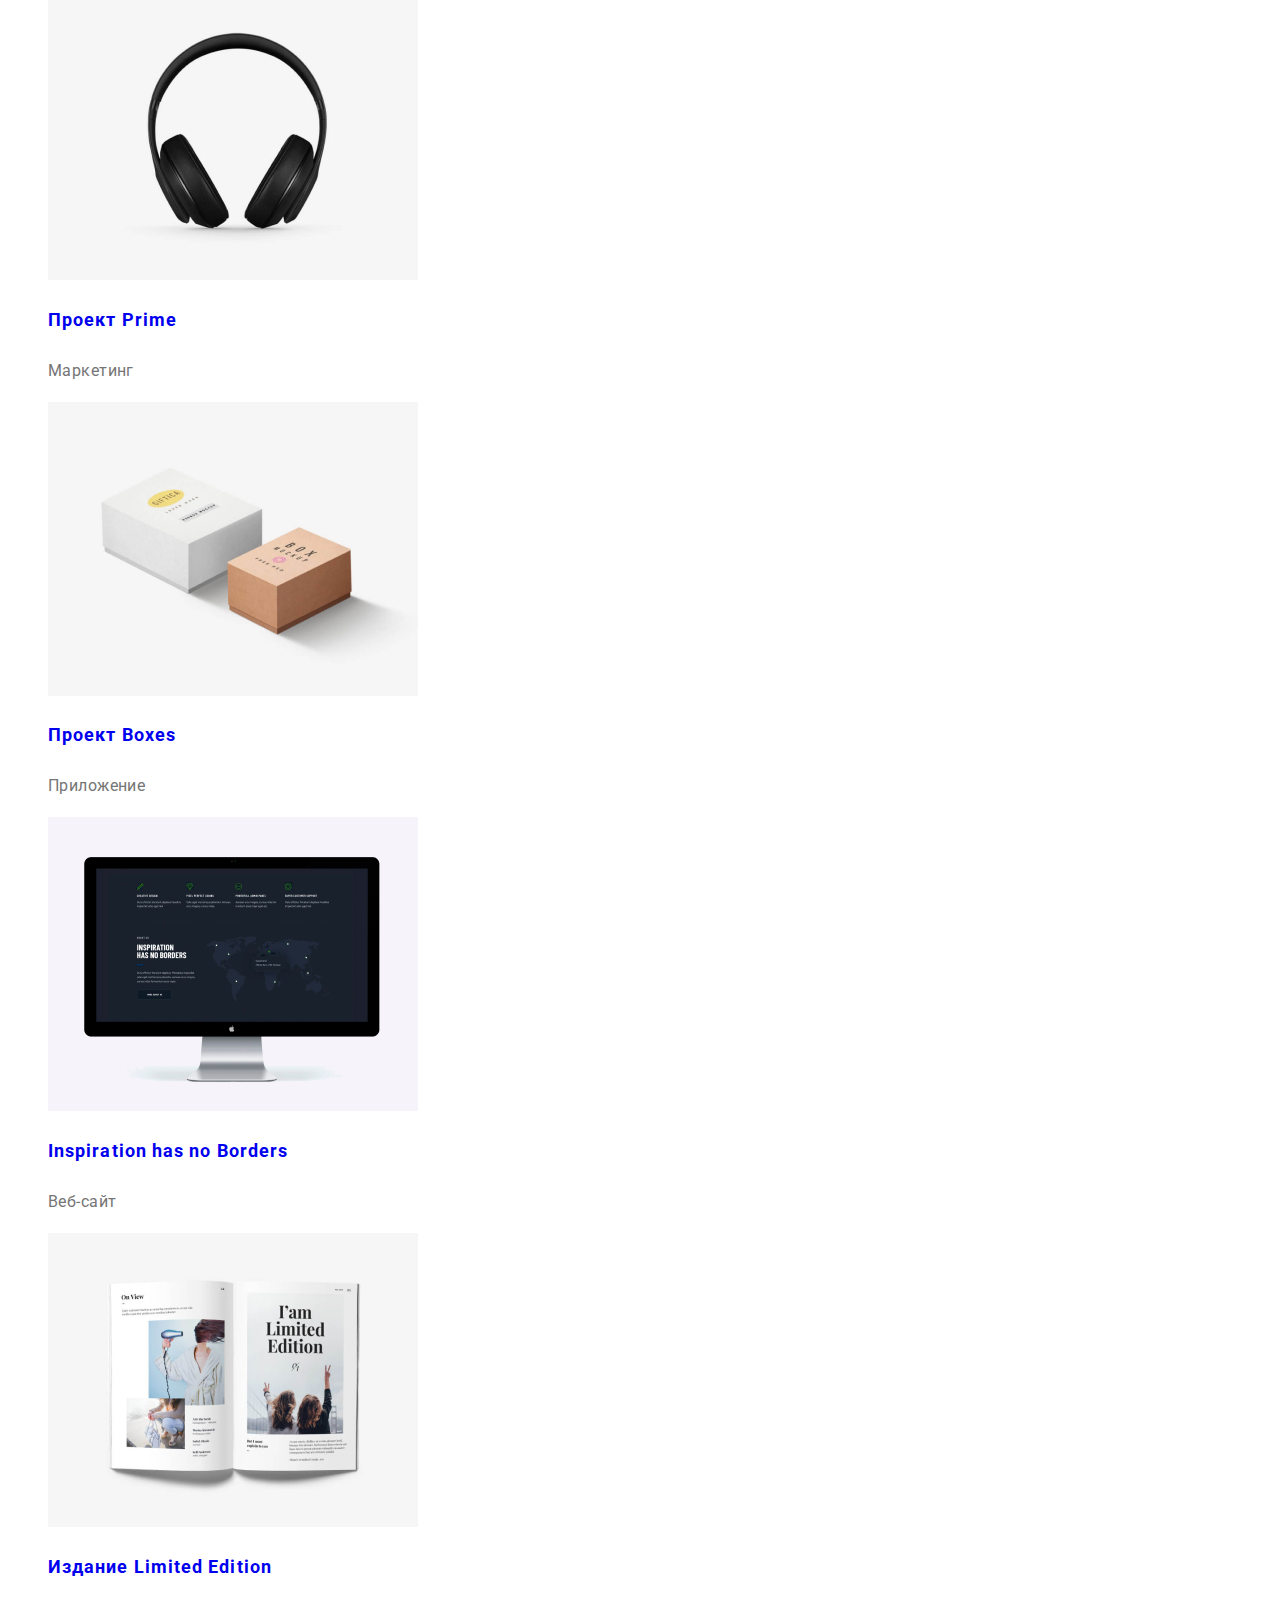
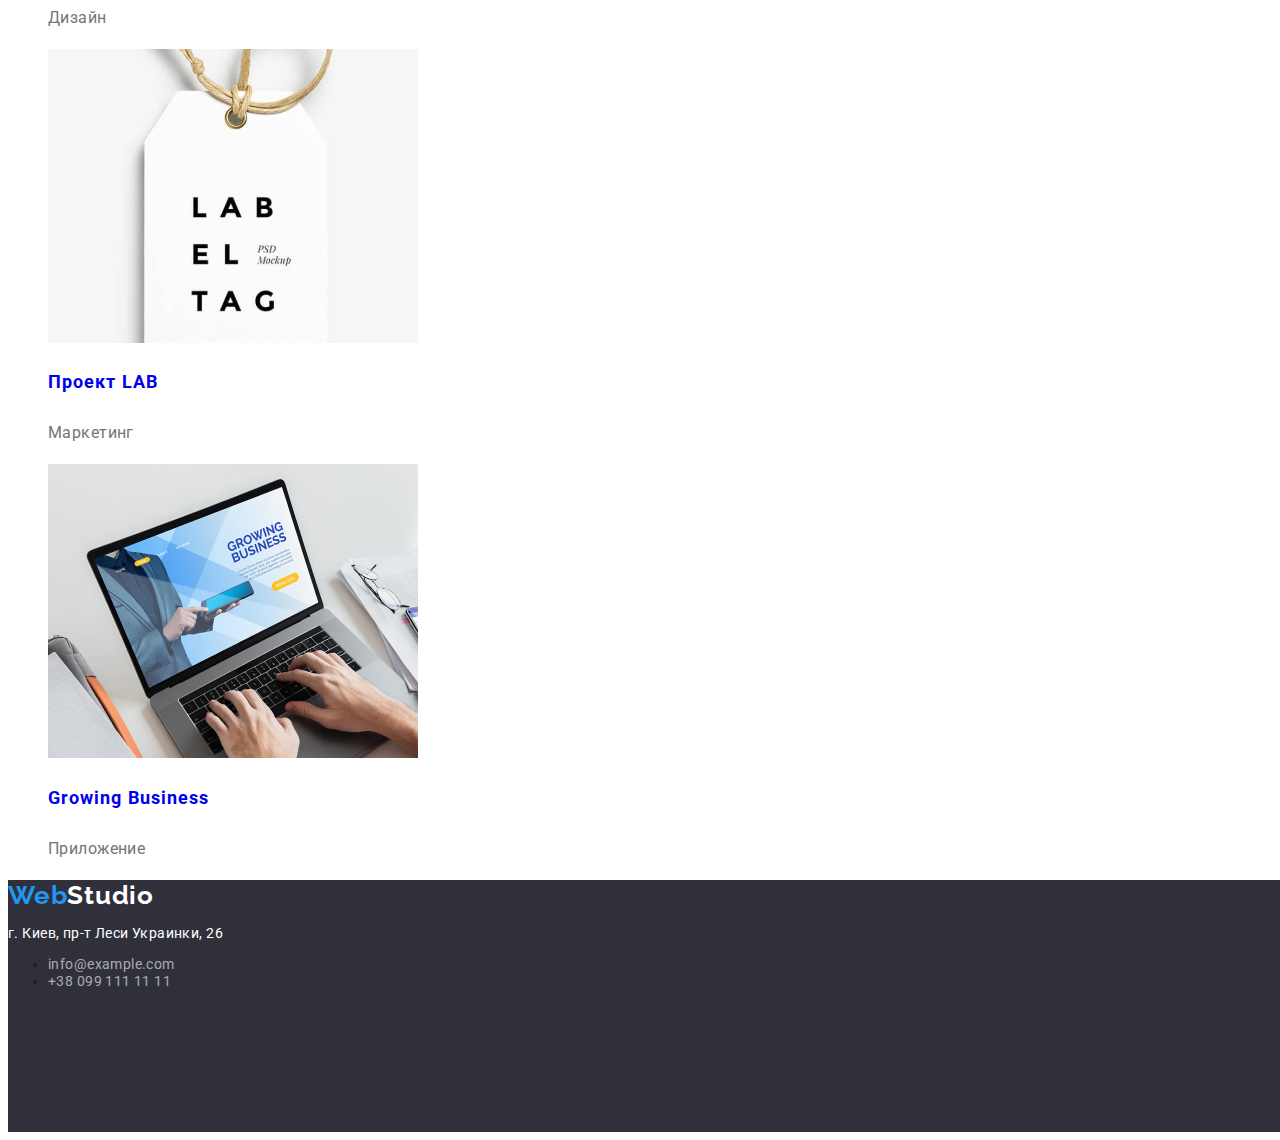
==== commit 3eb704a4: "мелкие правки" ====
--- a/portfolio.html
+++ b/portfolio.html
@@ -40,7 +40,7 @@
 
 <main>
 <!--Начало портфолио-->
-    <ul class="filtres">
+    <ul class="filtres list">
         <li><button type="button">Все</button></li>
         <li><button type="button">Веб-сайты</button></li>
         <li><button type="button">Приложения</button></li>
@@ -48,7 +48,7 @@
         <li><button type="button">Маркетинг</button></li>
     </ul>
 
-    <ul class="portfolio-innerheit">
+    <ul class="portfolio-innerheit list">
         <li><a href="./"><img src="./images/teh-crack.jpg" alt="ноутбук с открытым на нём сайтом"> <section><h3>Технокряк</h3><p>Веб-сайт</p></section></a></li>
         <li><a href="./"><img src="./images/poster-basket.jpg" alt="Двое игроков в баскетбол"> <section><h3>Постер New Orlean vs Golden Star</h3><p>Дизайн</p></section></a></li>
         <li><a href="./"><img src="./images/seafood-rest.jpg" alt="Логотип рыбного ресторана"> <section><h3>Ресторан Seafood</h3><p>Приложение</p></section></a></li>
--- a/css/styles.css
+++ b/css/styles.css
@@ -12,19 +12,10 @@
   --header-one-color: #ffffff;
   --hero-background-color: #2f303a;
   --regular-text-color: #757575;
-}
-
-/*  #ffffff
-    #000000
-    №212121 чёрный
-    #2F303A графитовый
-    #757575
-    #F5F4FA серый
-    #ffffff99
-    #2196F3 голубой
-    
-
-*/
+
+  --letter-spreding-for-headers: 0.06em;
+}
+
 /* глобальные значения */
 
 body {
@@ -37,24 +28,16 @@
 }
 
 header {
-  width: 1600;
-  height: 80;
+  width: 1600px;
+  /* height: 80px; */
   background-color: var(--main-bg-color);
   letter-spacing: 0.02em;
 }
 
 footer {
-  width: 1600;
-  height: 252;
+  width: 1600px;
+  height: 252px;
   background-color: var(--footer-background);
-}
-
-/* попыткиазадать размеры */
-
-.banner {
-  width: 1600;
-  height: 600;
-  background-color: var(--hero-background-color);
 }
 
 h1 {
@@ -62,7 +45,7 @@
   font-size: 44px;
   line-height: 1.36;
   text-align: center;
-  letter-spacing: 0.06em;
+  letter-spacing: var(--letter-spreding-for-headers);
   text-transform: uppercase;
   color: var(--header-one-color);
 }
@@ -74,7 +57,6 @@
   font-family: Raleway, sans-serif;
   font-weight: bold;
   font-size: 26px;
-  line-height: 1.2;
   letter-spacing: 0.03em;
 }
 
@@ -95,7 +77,7 @@
 
 /* управляем внешностью списков */
 
-ul {
+.list {
   list-style: none;
 }
 
@@ -104,14 +86,17 @@
 header a {
   font-weight: 500;
   color: var(--header-link-color);
+  text-decoration: none;
 }
 
 header .contacts a {
   color: var(--header-contacts-color);
+  text-decoration: none;
 }
 
 footer a {
   color: #ffffff99;
+  text-decoration: none;
 }
 
 nav .current {
@@ -120,8 +105,6 @@
 
 nav {
   font-weight: 500;
-  font-size: 14px;
-  line-height: 1.2;
 }
 
 /* позиционирование над элементом */
@@ -129,15 +112,6 @@
 a:hover,
 a:focus {
   color: var(--pointer);
-}
-
-a {
-  text-decoration: none;
-}
-
-.portfolio-innerheit a:visited {
-  text-decoration: none;
-  color: var(--main-text-color);
 }
 
 /* задаём цвет фона для нечётных элементов */
@@ -174,7 +148,7 @@
   display: flex;
   align-items: center;
   text-align: center;
-  letter-spacing: 0.06em;
+  letter-spacing: var(--letter-spreding-for-headers);
 }
 
 button.inactive {
@@ -182,8 +156,43 @@
   background-color: var(--inactive-background-color);
 }
 
+.section-title {
+  font-weight: bold;
+  font-size: 36px;
+  line-height: 1.17;
+  text-align: center;
+}
+
+/* Элементы индекса */
+
+.banner {
+  width: 1600px;
+  height: 600px;
+  background-color: var(--hero-background-color);
+}
+
+.advantages p {
+  color: var(--regular-text-color);
+  line-height: 1.71;
+}
+
+.advantages h3 {
+  text-transform: uppercase;
+}
+
+.team p {
+  color: var(--regular-text-color);
+}
+
+/* Элементы портфолио */
+
+.portfolio-innerheit a:visited {
+  text-decoration: none;
+  color: var(--main-text-color);
+}
+
 .portfolio-innerheit h3 {
-  letter-spacing: 0.06em;
+  letter-spacing: var(--letter-spreding-for-headers);
 }
 
 .portfolio-innerheit p {
@@ -196,26 +205,9 @@
   font-weight: bold;
   font-size: 18px;
   line-height: 2;
-  letter-spacing: 0.06em;
-}
-
-.section-title {
-  font-weight: bold;
-  font-size: 36px;
-  line-height: 1.17;
-  text-align: center;
-}
-
-.advantages p {
-  color: var(--regular-text-color);
-  font-size: 14px;
-  line-height: 1.71;
-}
-
-.advantages h3 {
-  text-transform: uppercase;
-}
-
-.team p {
-  color: var(--regular-text-color);
-}
+  letter-spacing: var(--letter-spreding-for-headers);
+}
+
+.portfolio-innerheit a {
+  text-decoration: none;
+}
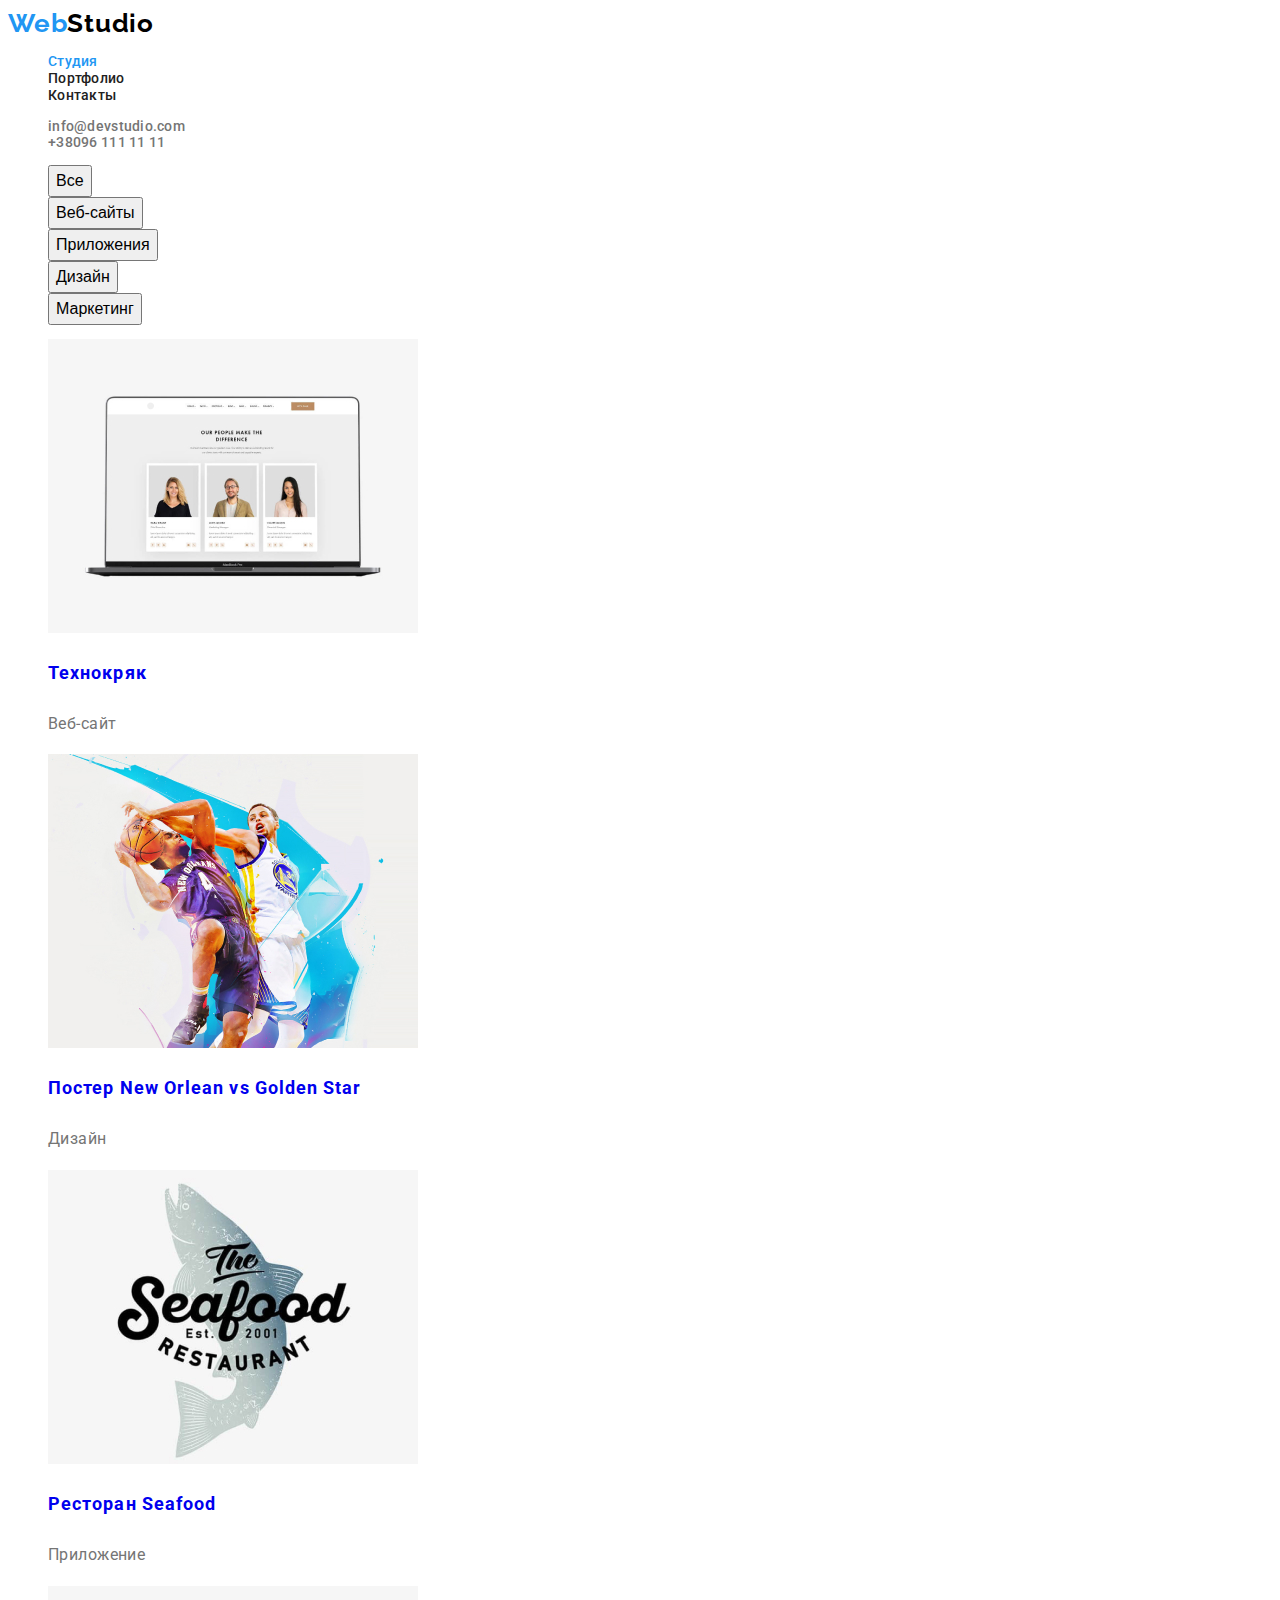
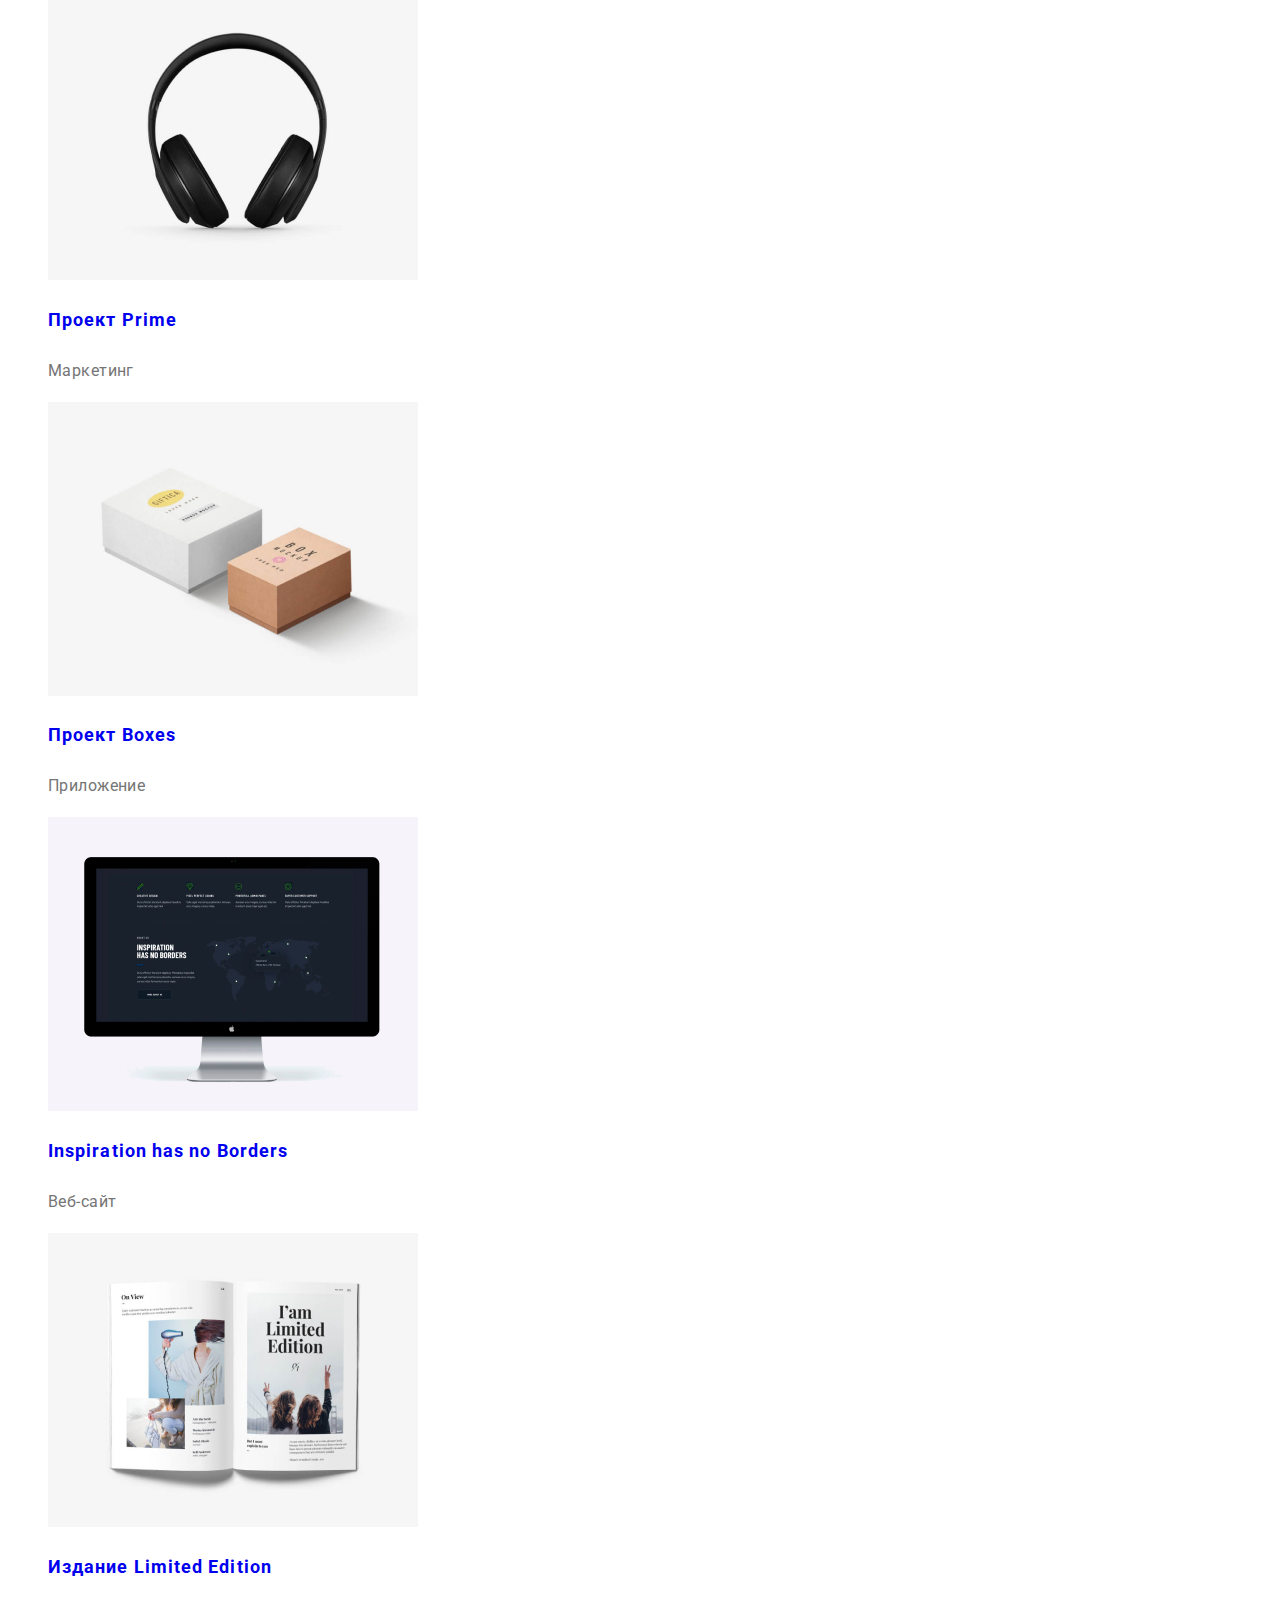
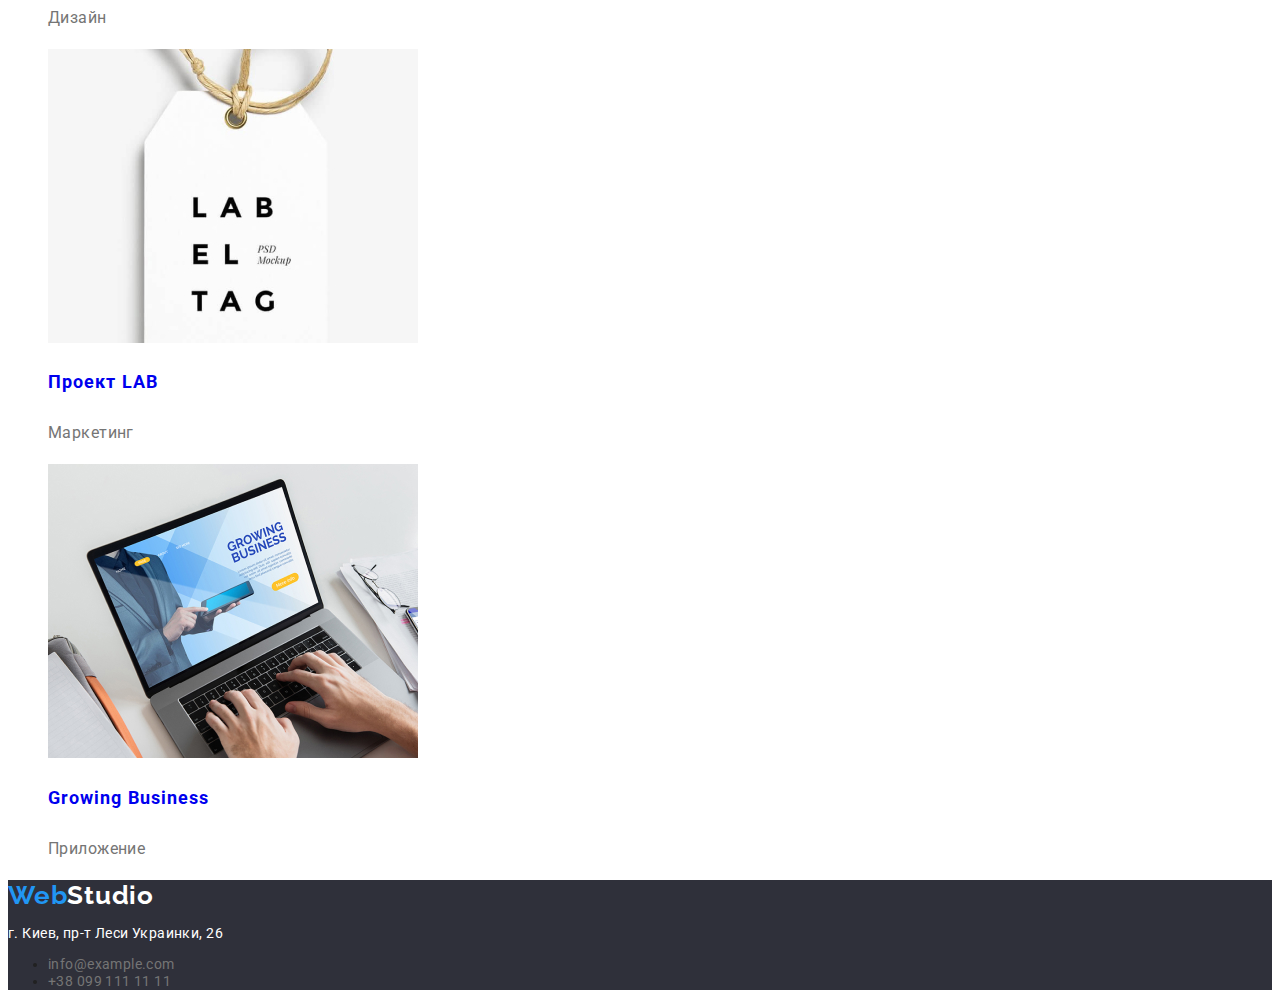
==== commit a429b540: "Update portfolio.html" ====
--- a/portfolio.html
+++ b/portfolio.html
@@ -17,22 +17,16 @@
 <body>
     <!--Начало шапки-->
     <header>
-        <nav>
-            <!--Лого сайта-->
-            <a class="logo" href="./">Web<span class="logotop">Studio</span></a>
-            <ul class="navigation">
-                <!--Панель навигации-->
-                <li><a href="./">Студия</a></li>
-                <!--Нужна ссылка/переделать на кнопку-->
-                <li><a class="current" href="./portfolio.html">Портфолио</a></li>
-                <!--Нужна ссылка/переделать на кнопку-->
-                <li><a href="./">Контакты</a></li>
-                <!--Нужна ссылка/переделать на кнопку-->
-            </ul>
+        <nav> <!--Лого сайта-->
+        <a class="logo" href="./">Web<span class="logotop">Studio</span></a>
+        <ul class="navigation list"> <!--Панель навигации-->
+            <li><a class="current" href="./">Студия</a></li> <!--Нужна ссылка/переделать на кнопку-->
+            <li><a href="./portfolio.html">Портфолио</a></li> <!--Нужна ссылка/переделать на кнопку-->
+            <li><a href="./">Контакты</a></li> <!--Нужна ссылка/переделать на кнопку-->
+        </ul>
         </nav>
-        <ul class="contacts">
-            <!--строка контактов-->
-            <li><a href="mailto:info@devstudio.com">info@devstudio.com</a></li>
+        <ul class="contacts list"><!--строка контактов--> 
+            <li><a href="mailto:info@devstudio.com" >info@devstudio.com</a></li>
             <li><a href="tel:+380961111111">+38096 111 11 11</a></li>
         </ul>
     </header>
@@ -80,4 +74,4 @@
 </footer>
 <!--Конец подвала-->
 </body>
-</html>+</html>
--- a/css/styles.css
+++ b/css/styles.css
@@ -1,7 +1,11 @@
 :root {
+  --logo-bottom: #ffffff;
+  --logo-top: #000000;
+  --logo-color: #2196f3;
   --main-bg-color: #ffffff;
   --main-text-color: #212121;
   --footer-background: #2f303a;
+  --footer-link-color: #ffffff99;
   --pointer: #2196f3;
   --address-color: #ffffff;
   --header-link-color: #212121;
@@ -28,15 +32,11 @@
 }
 
 header {
-  width: 1600px;
-  /* height: 80px; */
   background-color: var(--main-bg-color);
   letter-spacing: 0.02em;
 }
 
 footer {
-  width: 1600px;
-  height: 252px;
   background-color: var(--footer-background);
 }
 
@@ -53,7 +53,7 @@
 /* делаем красивое лого */
 
 .logo {
-  color: #2196f3;
+  color: var(--logo-color);
   font-family: Raleway, sans-serif;
   font-weight: bold;
   font-size: 26px;
@@ -61,11 +61,11 @@
 }
 
 .logotop {
-  color: #000000;
+  color: var(--logo-top);
 }
 
 .logobot {
-  color: #ffffff;
+  color: var(--logo-bottom);
 }
 
 /* заставляем адрес выглядеть правильно */
@@ -89,13 +89,13 @@
   text-decoration: none;
 }
 
-header .contacts a {
+.contacts a {
   color: var(--header-contacts-color);
   text-decoration: none;
 }
 
 footer a {
-  color: #ffffff99;
+  color: var(--footer-link-color);
   text-decoration: none;
 }
 
@@ -127,6 +127,7 @@
 }
 
 button[type="button"] {
+  font-family: inherit
   font-weight: 500;
   font-size: 16px;
   line-height: 1.62;
@@ -166,8 +167,6 @@
 /* Элементы индекса */
 
 .banner {
-  width: 1600px;
-  height: 600px;
   background-color: var(--hero-background-color);
 }
 
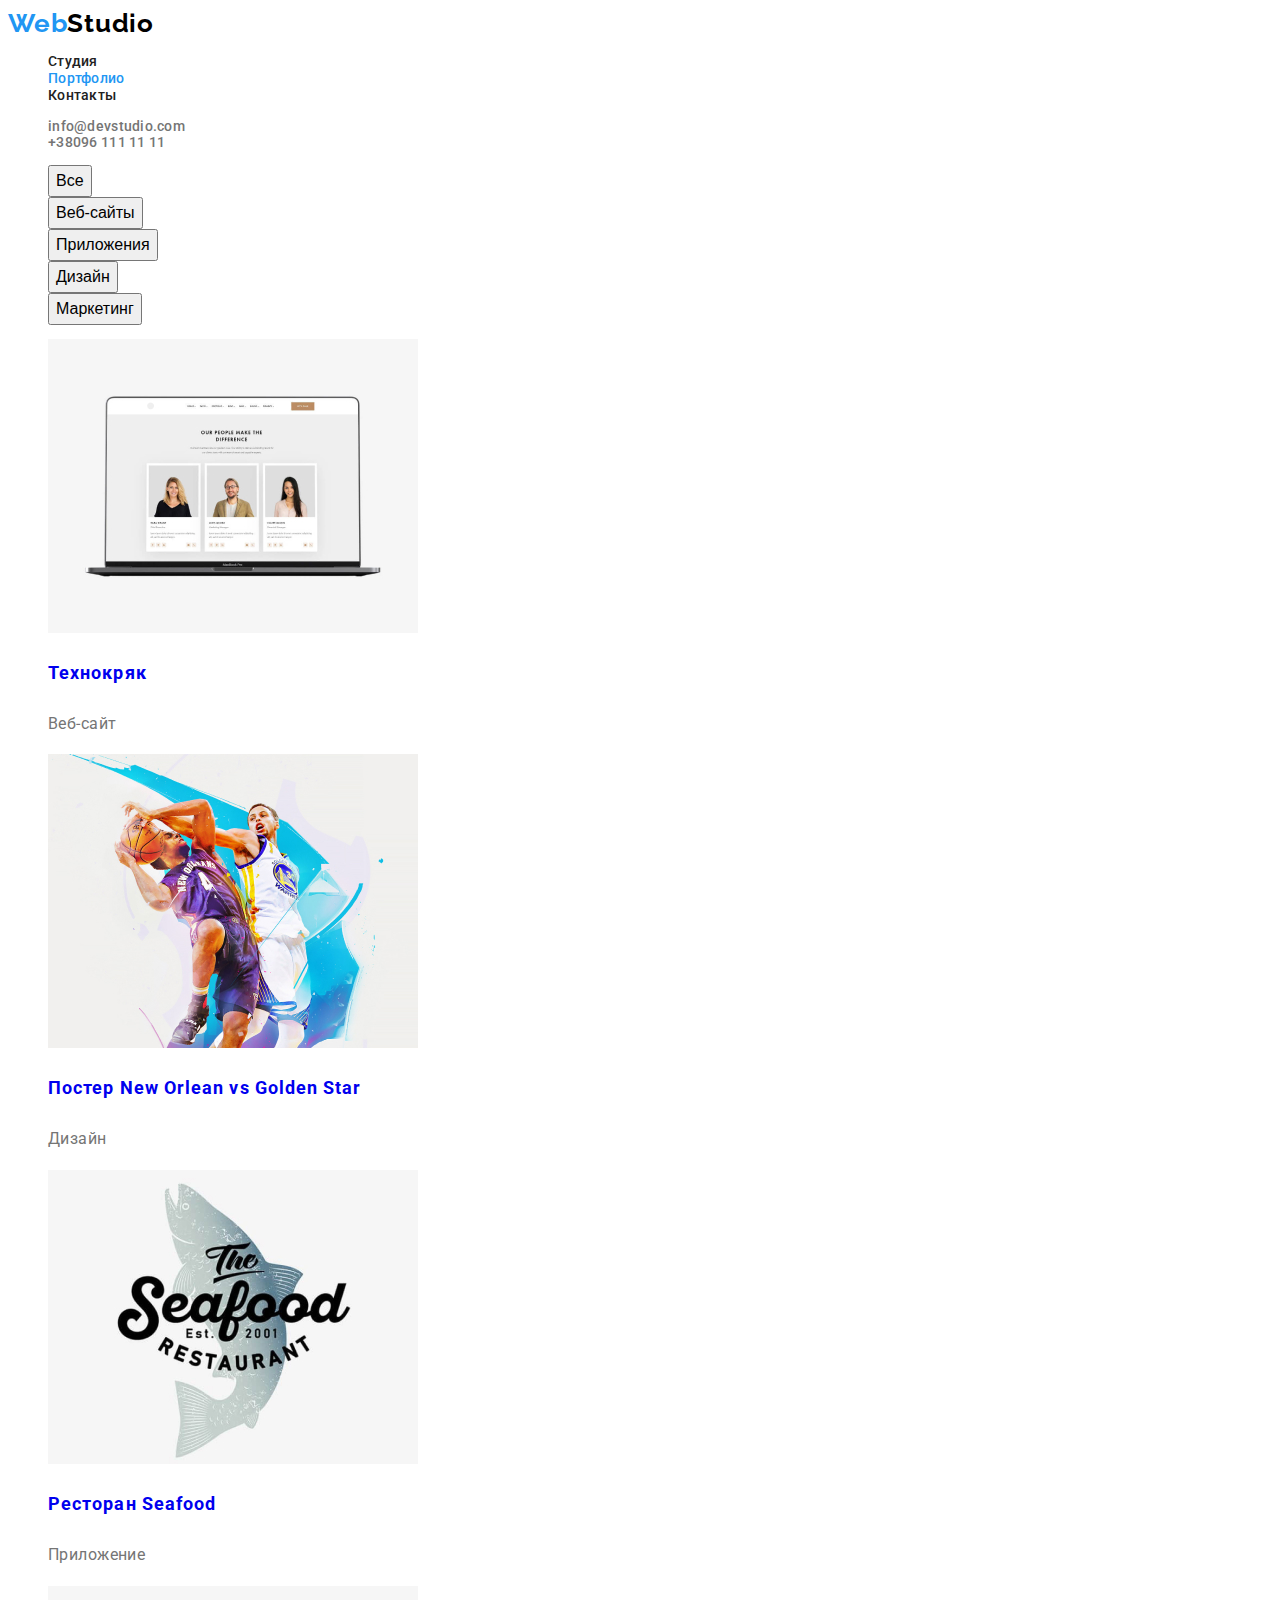
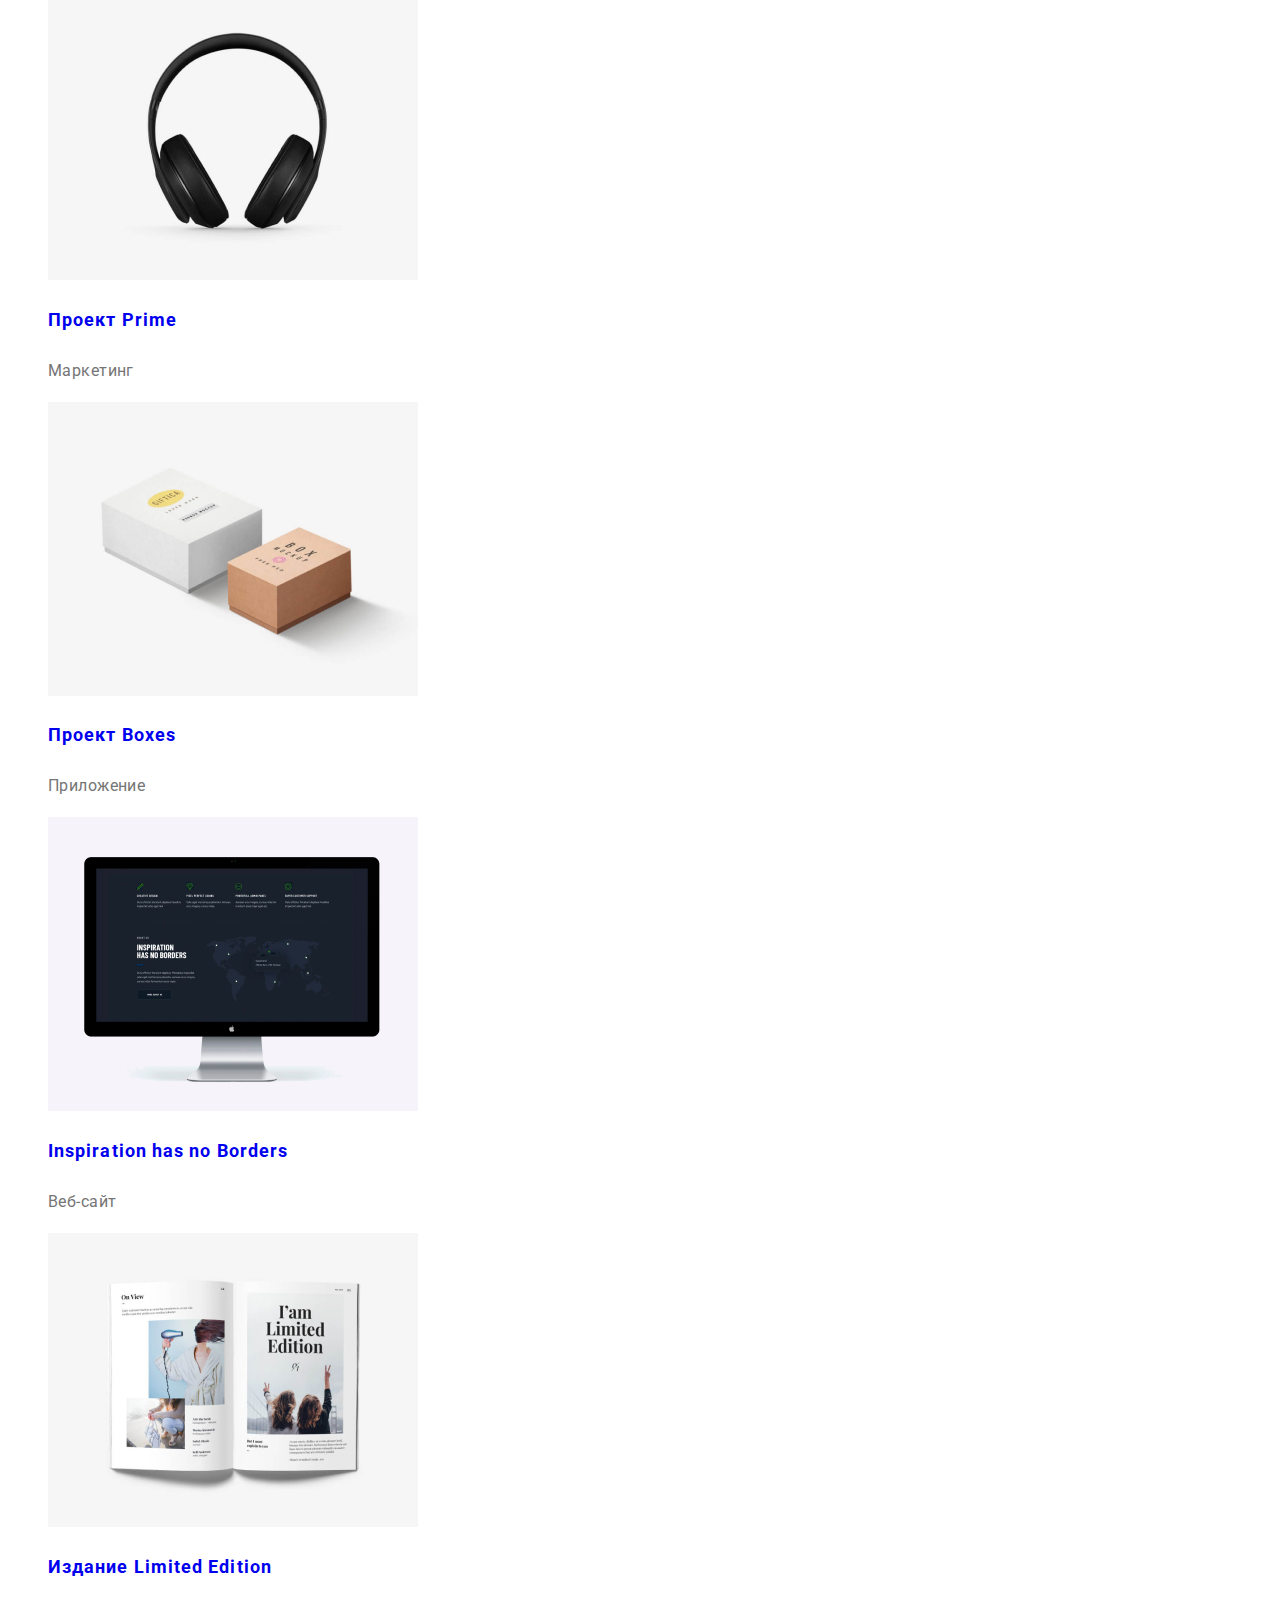
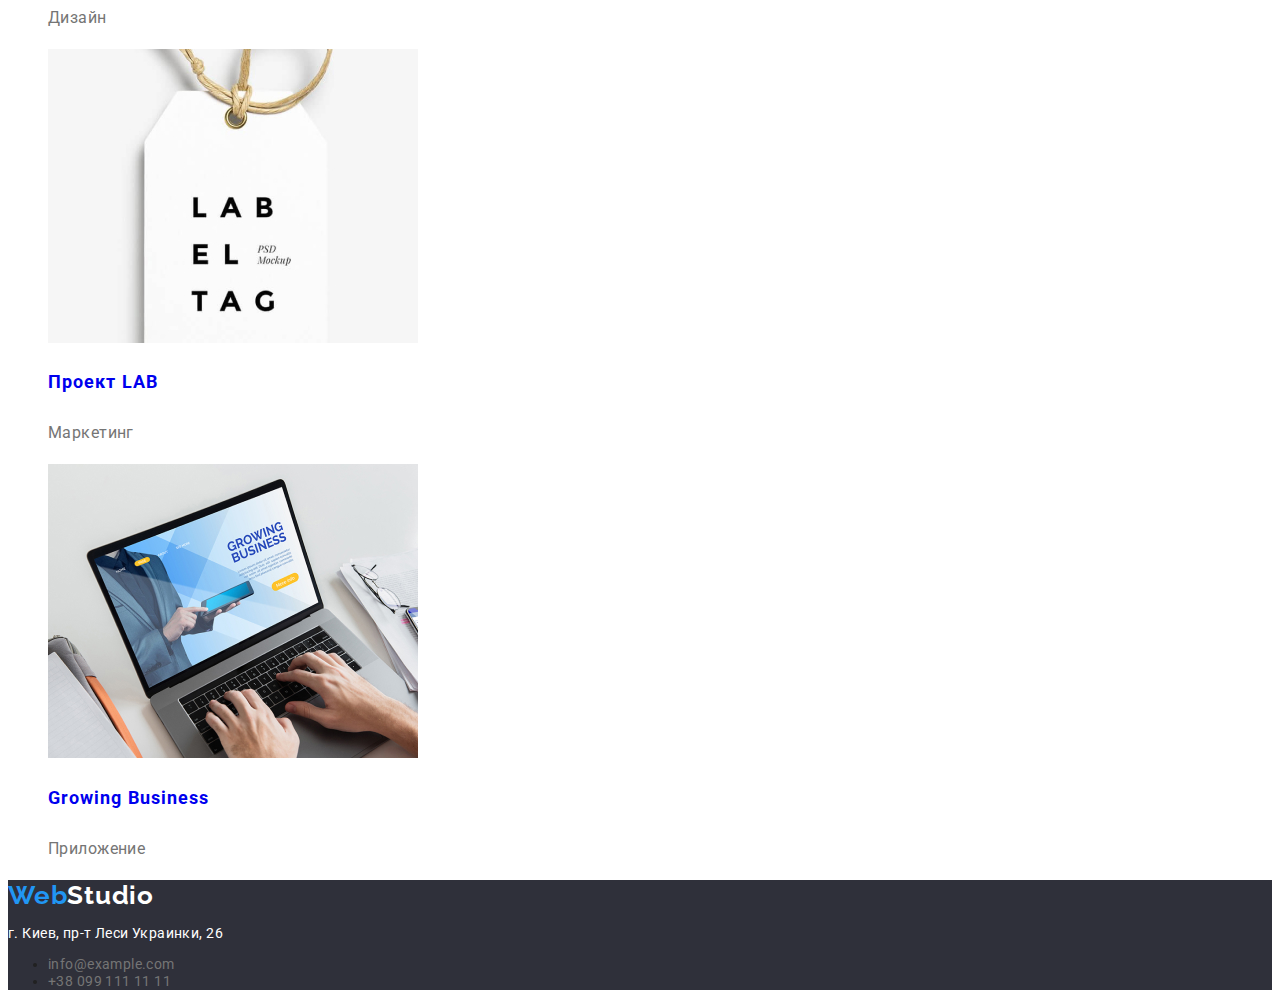
==== commit 5d3fc843: "Update portfolio.html" ====
--- a/portfolio.html
+++ b/portfolio.html
@@ -20,8 +20,8 @@
         <nav> <!--Лого сайта-->
         <a class="logo" href="./">Web<span class="logotop">Studio</span></a>
         <ul class="navigation list"> <!--Панель навигации-->
-            <li><a class="current" href="./">Студия</a></li> <!--Нужна ссылка/переделать на кнопку-->
-            <li><a href="./portfolio.html">Портфолио</a></li> <!--Нужна ссылка/переделать на кнопку-->
+            <li><a href="./">Студия</a></li> <!--Нужна ссылка/переделать на кнопку-->
+            <li><a class="current" href="./portfolio.html">Портфолио</a></li> <!--Нужна ссылка/переделать на кнопку-->
             <li><a href="./">Контакты</a></li> <!--Нужна ссылка/переделать на кнопку-->
         </ul>
         </nav>
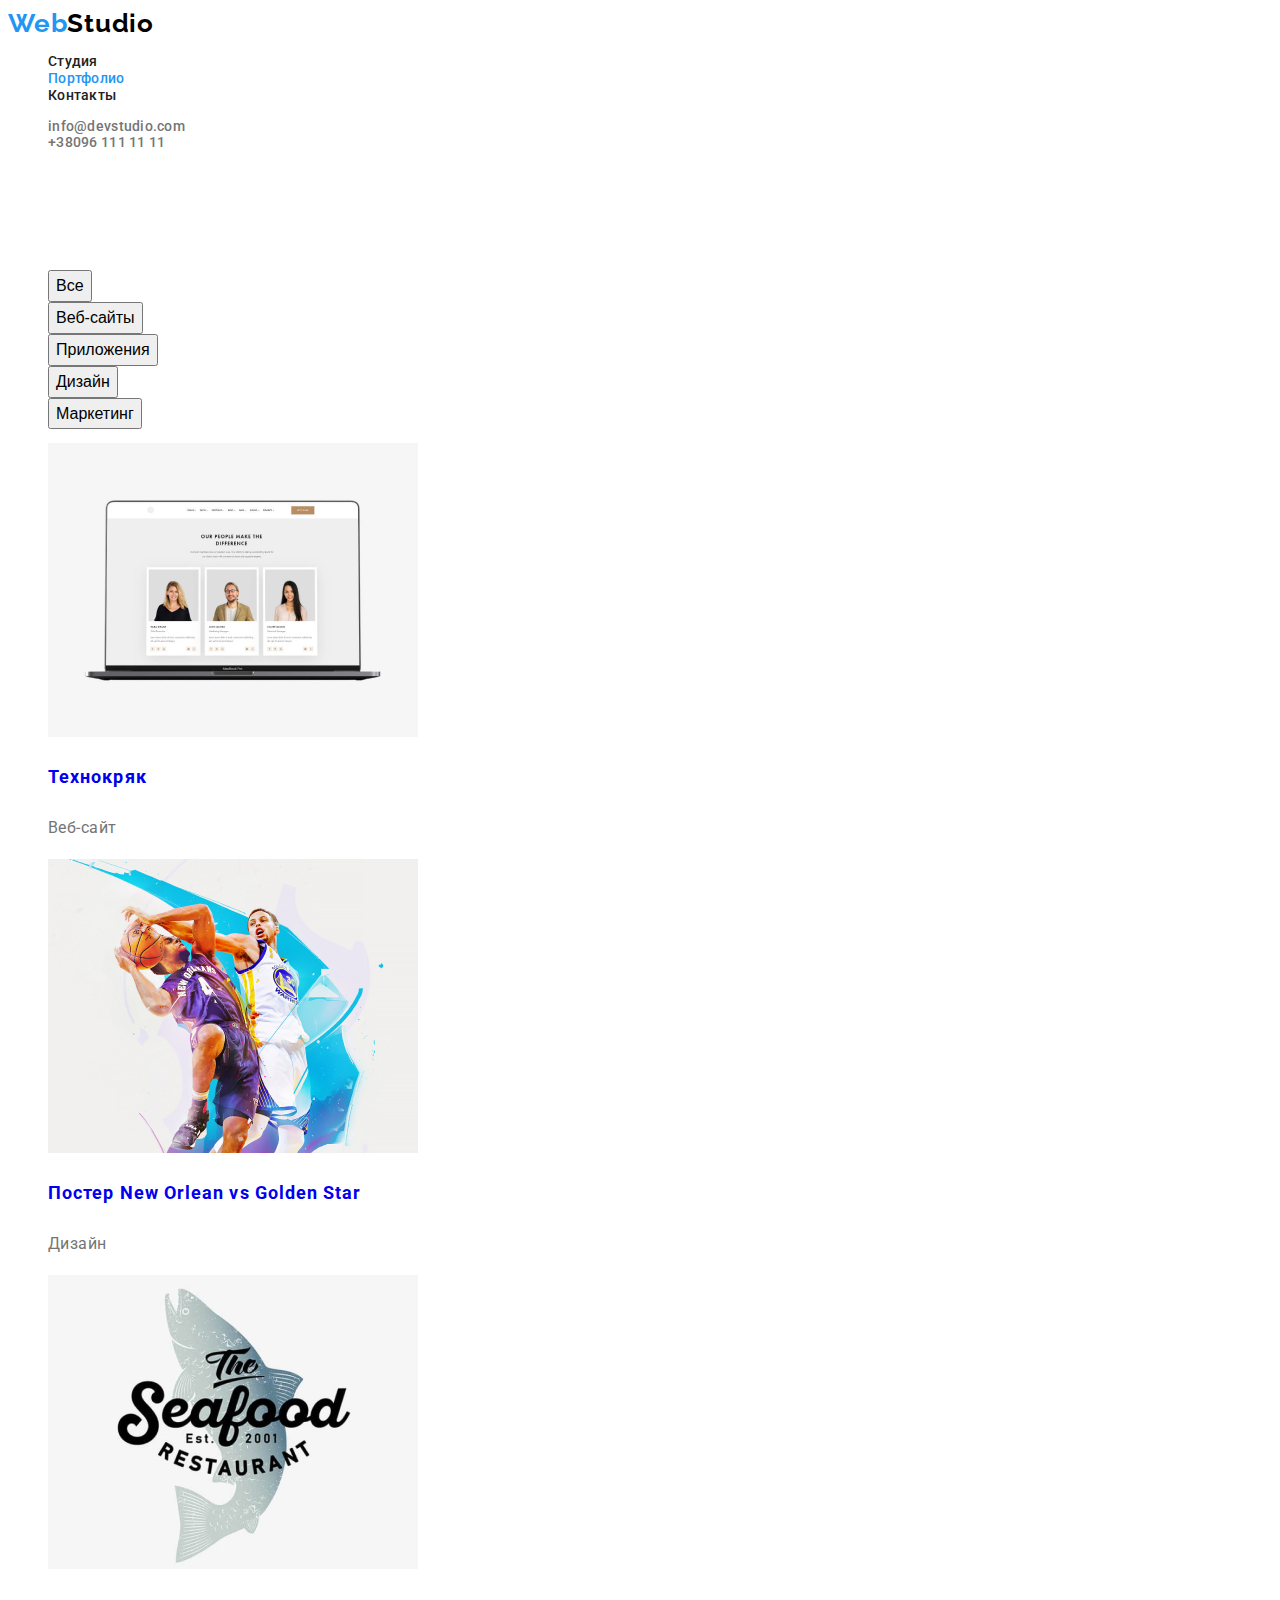
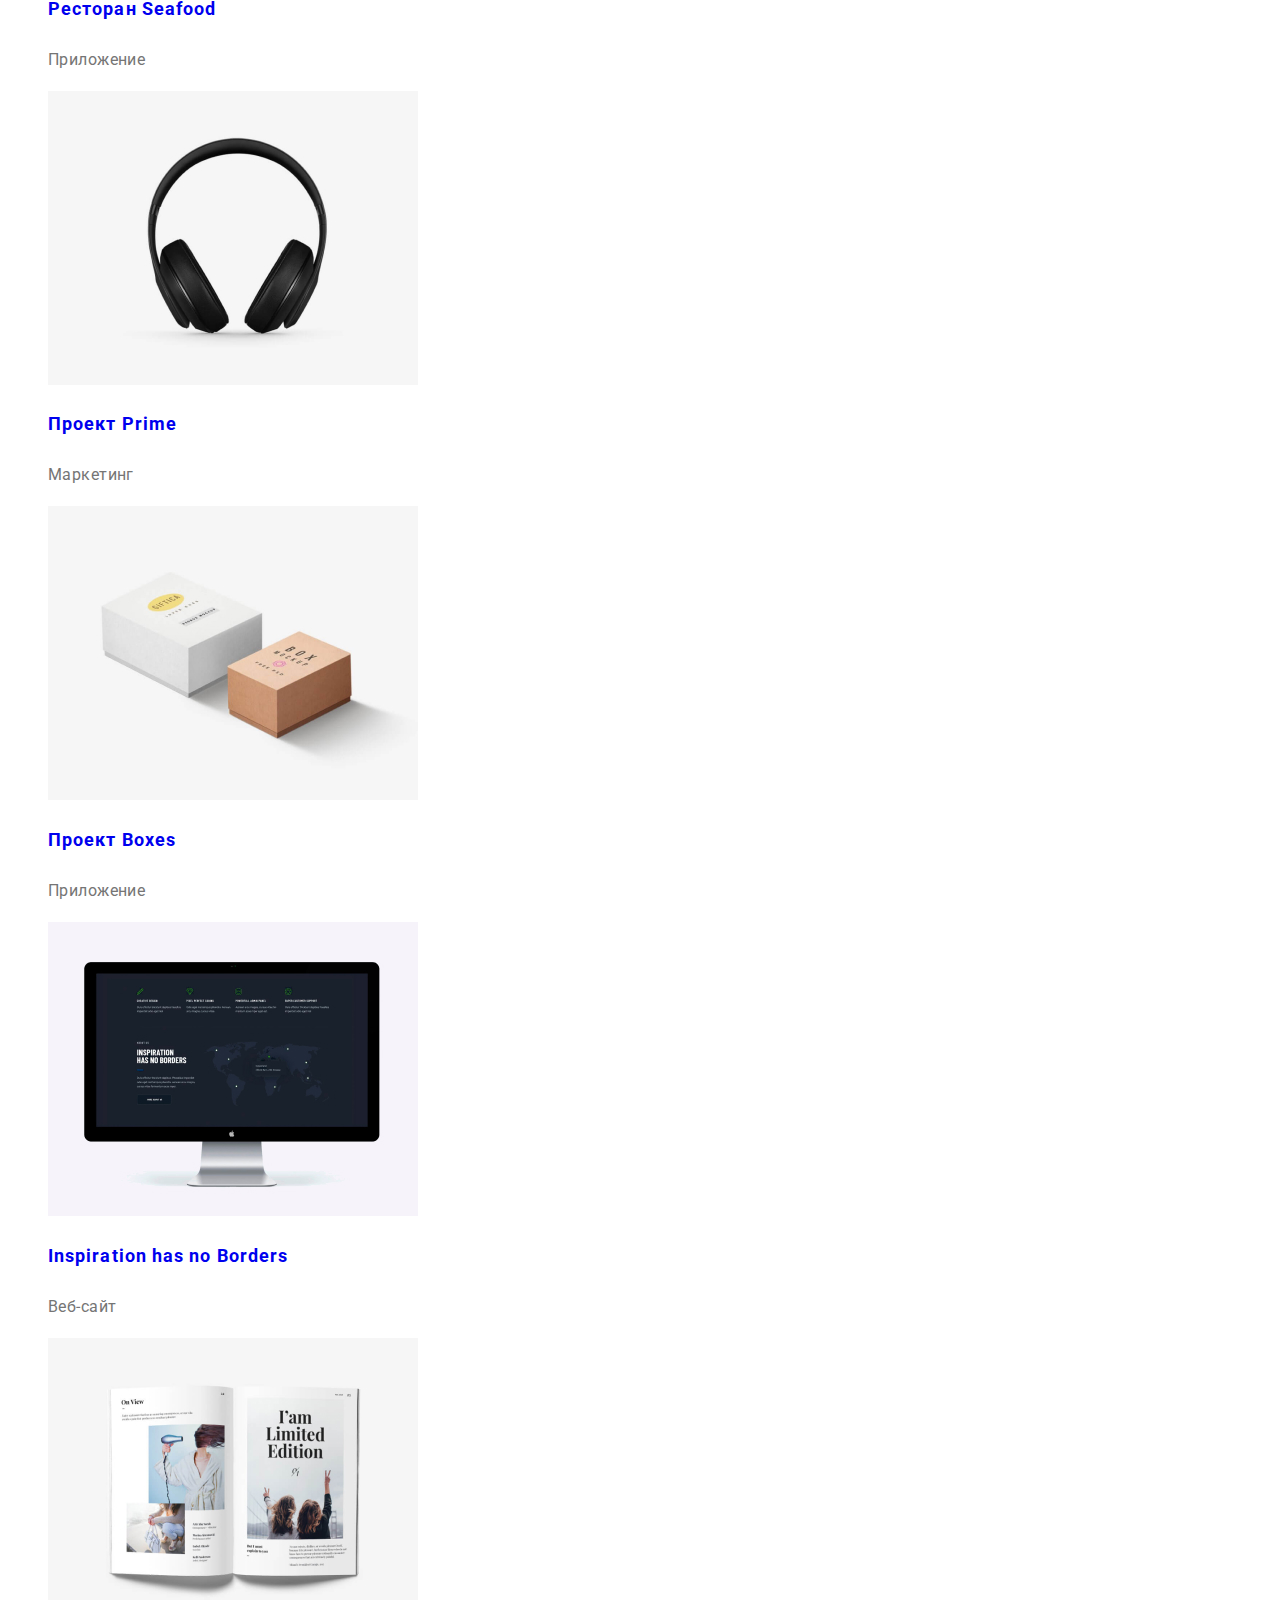
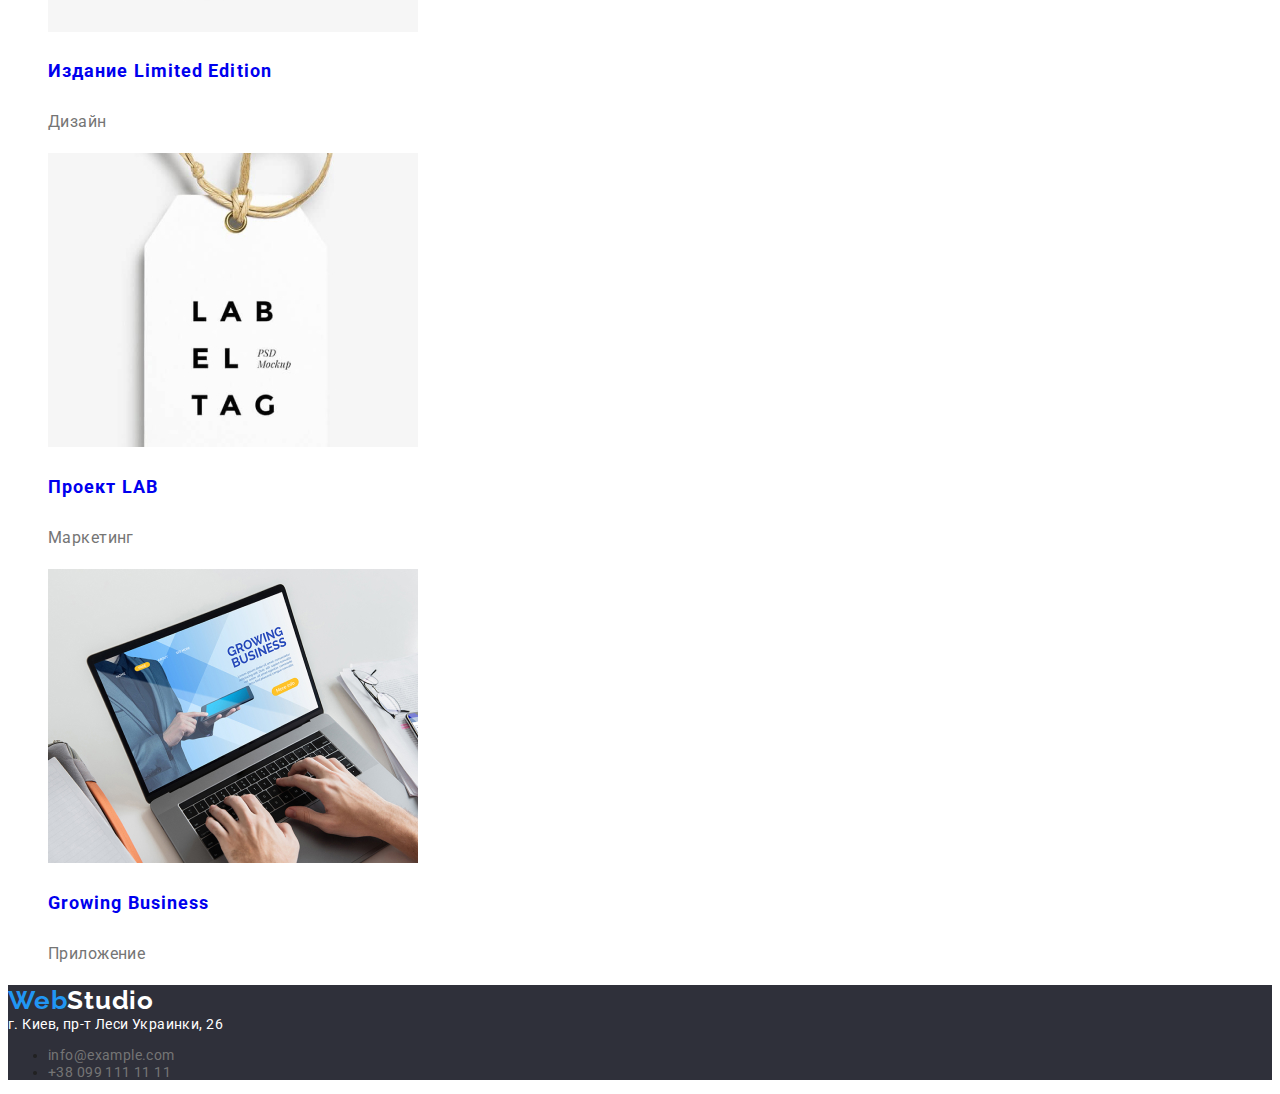
==== commit 89ed6bcb: "поправил классы" ====
--- a/portfolio.html
+++ b/portfolio.html
@@ -20,9 +20,9 @@
         <nav> <!--Лого сайта-->
         <a class="logo" href="./">Web<span class="logotop">Studio</span></a>
         <ul class="navigation list"> <!--Панель навигации-->
-            <li><a href="./">Студия</a></li> <!--Нужна ссылка/переделать на кнопку-->
-            <li><a class="current" href="./portfolio.html">Портфолио</a></li> <!--Нужна ссылка/переделать на кнопку-->
-            <li><a href="./">Контакты</a></li> <!--Нужна ссылка/переделать на кнопку-->
+            <li><a class="header-link" href="./">Студия</a></li> <!--Нужна ссылка/переделать на кнопку-->
+            <li><a class="current header-link" href="./portfolio.html">Портфолио</a></li> <!--Нужна ссылка/переделать на кнопку-->
+            <li><a class="header-link" href="./">Контакты</a></li> <!--Нужна ссылка/переделать на кнопку-->
         </ul>
         </nav>
         <ul class="contacts list"><!--строка контактов--> 
@@ -32,8 +32,10 @@
     </header>
     <!--Конец шапки-->
 
-<main>
+<main> <!-- Этот тег убирать вообще?-->
 <!--Начало портфолио-->
+    <section>
+        <h1 class="main-title hidden">Портфолио</h1>
     <ul class="filtres list">
         <li><button type="button">Все</button></li>
         <li><button type="button">Веб-сайты</button></li>
@@ -43,30 +45,27 @@
     </ul>
 
     <ul class="portfolio-innerheit list">
-        <li><a href="./"><img src="./images/teh-crack.jpg" alt="ноутбук с открытым на нём сайтом"> <section><h3>Технокряк</h3><p>Веб-сайт</p></section></a></li>
-        <li><a href="./"><img src="./images/poster-basket.jpg" alt="Двое игроков в баскетбол"> <section><h3>Постер New Orlean vs Golden Star</h3><p>Дизайн</p></section></a></li>
-        <li><a href="./"><img src="./images/seafood-rest.jpg" alt="Логотип рыбного ресторана"> <section><h3>Ресторан Seafood</h3><p>Приложение</p></section></a></li>
+        <li><a href="./"><img src="./images/teh-crack.jpg" alt="ноутбук с открытым на нём сайтом"><h3>Технокряк</h3><p>Веб-сайт</p></a></li>
+        <li><a href="./"><img src="./images/poster-basket.jpg" alt="Двое игроков в баскетбол"><h3>Постер New Orlean vs Golden Star</h3><p>Дизайн</p></a></li>
+        <li><a href="./"><img src="./images/seafood-rest.jpg" alt="Логотип рыбного ресторана"><h3>Ресторан Seafood</h3><p>Приложение</p></a></li>
 
-        <li><a href="./"><img src="./images/prime-proj.jpg" alt="наушники большие"> <section><h3>Проект Prime</h3><p>Маркетинг</p></section></a></li>
-        <li><a href="./"><img src="./images/boxes-proj.jpg" alt="коробки"> <section><h3>Проект Boxes</h3><p>Приложение</p></section></a></li>
-        <li><a href="./"><img src="./images/web-ihnb.jpg" alt="монитор"> <section><h3>Inspiration has no Borders</h3><p>Веб-сайт</p></section></a></li>
+        <li><a href="./"><img src="./images/prime-proj.jpg" alt="наушники большие"><h3>Проект Prime</h3><p>Маркетинг</p></a></li>
+        <li><a href="./"><img src="./images/boxes-proj.jpg" alt="коробки"><h3>Проект Boxes</h3><p>Приложение</p></a></li>
+        <li><a href="./"><img src="./images/web-ihnb.jpg" alt="монитор"><h3>Inspiration has no Borders</h3><p>Веб-сайт</p></a></li>
 
-        <li><a href="./"><img src="./images/pub-limited-ed.jpg" alt="журнал"> <section><h3>Издание Limited Edition</h3><p>Дизайн</p></section></a></li>
-        <li><a href="./"><img src="./images/lab-proj.jpg" alt="бирка с текстом"> <section><h3>Проект LAB</h3><p>Маркетинг</p></section></a></li>
-        <li><a href="./"><img src="./images/growing-busines.jpg" alt="ноутбук с изображением человека, держащего планшет"> <section><h3>Growing Business</h3><p>Приложение</p></section></a></li>
+        <li><a href="./"><img src="./images/pub-limited-ed.jpg" alt="журнал"><h3>Издание Limited Edition</h3><p>Дизайн</p></a></li>
+        <li><a href="./"><img src="./images/lab-proj.jpg" alt="бирка с текстом"><h3>Проект LAB</h3><p>Маркетинг</p></a></li>
+        <li><a href="./"><img src="./images/growing-busines.jpg" alt="ноутбук с изображением человека, держащего планшет"><h3>Growing Business</h3><p>Приложение</p></a></li>
 
     </ul>
-
-
+    </section>
 <!--Конец портфолио-->   
 </main>
 
 <!-- Подвал -->
 <footer>
     <a class="logo" href="./index.html">Web<span class="logobot">Studio</span></a>
-    <address>
-        <p>г. Киев, пр-т Леси Украинки, 26</p>
-    </address>
+    <address>г. Киев, пр-т Леси Украинки, 26</address>
     <ul class="contacts">
         <li><a href="mailto:info@example.com">info@example.com</a></li>
         <li><a href="tel:+380991111111">+38 099 111 11 11</a></li>
--- a/css/styles.css
+++ b/css/styles.css
@@ -1,21 +1,28 @@
 :root {
-  --logo-bottom: #ffffff;
+/* База */
+
+  --white-color: #ffffff;
+
+/* Задники */
+  --important-background-color: #2f303a;
+  --odd-section-background-color: #f5f4fa;
+  --inactive-background-color: #f5f4fa;
+  --main-bg-color: var(--white-color);
+
+
+/* Лого */
+  --logo-bottom: var(--white-color);
   --logo-top: #000000;
   --logo-color: #2196f3;
-  --main-bg-color: #ffffff;
+
+/* Текст */
   --main-text-color: #212121;
-  --footer-background: #2f303a;
+  --regular-text-color: #757575;
+
   --footer-link-color: #ffffff99;
+  --header-link-color: #212121;
+
   --pointer: #2196f3;
-  --address-color: #ffffff;
-  --header-link-color: #212121;
-  --header-contacts-color: #757575;
-  --odd-section-background-color: #f5f4fa;
-  --inactive-background-color: #f5f4fa;
-  --active-button-color: #ffffff;
-  --header-one-color: #ffffff;
-  --hero-background-color: #2f303a;
-  --regular-text-color: #757575;
 
   --letter-spreding-for-headers: 0.06em;
 }
@@ -37,17 +44,17 @@
 }
 
 footer {
-  background-color: var(--footer-background);
-}
-
-h1 {
+  background-color: var(--important-background-color);
+}
+
+.main-title {
   font-weight: 900;
   font-size: 44px;
   line-height: 1.36;
   text-align: center;
   letter-spacing: var(--letter-spreding-for-headers);
   text-transform: uppercase;
-  color: var(--header-one-color);
+  color: var(--white-color);
 }
 
 /* делаем красивое лого */
@@ -71,7 +78,7 @@
 /* заставляем адрес выглядеть правильно */
 
 address {
-  color: var(--address-color);
+  color: var(--white-color);
   font-style: normal;
 }
 
@@ -85,12 +92,12 @@
 
 header a {
   font-weight: 500;
-  color: var(--header-link-color);
+  color: var(--main-text-color);
   text-decoration: none;
 }
 
 .contacts a {
-  color: var(--header-contacts-color);
+  color: var(--regular-text-color);
   text-decoration: none;
 }
 
@@ -137,11 +144,11 @@
 button[type="button"]:hover,
 button[type="button"]:focus {
   background-color: var(--pointer);
-  color: var(--active-button-color);
+  color: var(--white-color);
 }
 
 .button.primary {
-  color: var(--active-button-color);
+  color: var(--white-color);
   background-color: var(--pointer);
   font-weight: bold;
   font-size: 16px;
@@ -167,7 +174,7 @@
 /* Элементы индекса */
 
 .banner {
-  background-color: var(--hero-background-color);
+  background-color: var(--important-background-color);
 }
 
 .advantages p {
@@ -183,6 +190,10 @@
   color: var(--regular-text-color);
 }
 
+.team img {
+  width: 270px;
+}
+
 /* Элементы портфолио */
 
 .portfolio-innerheit a:visited {
